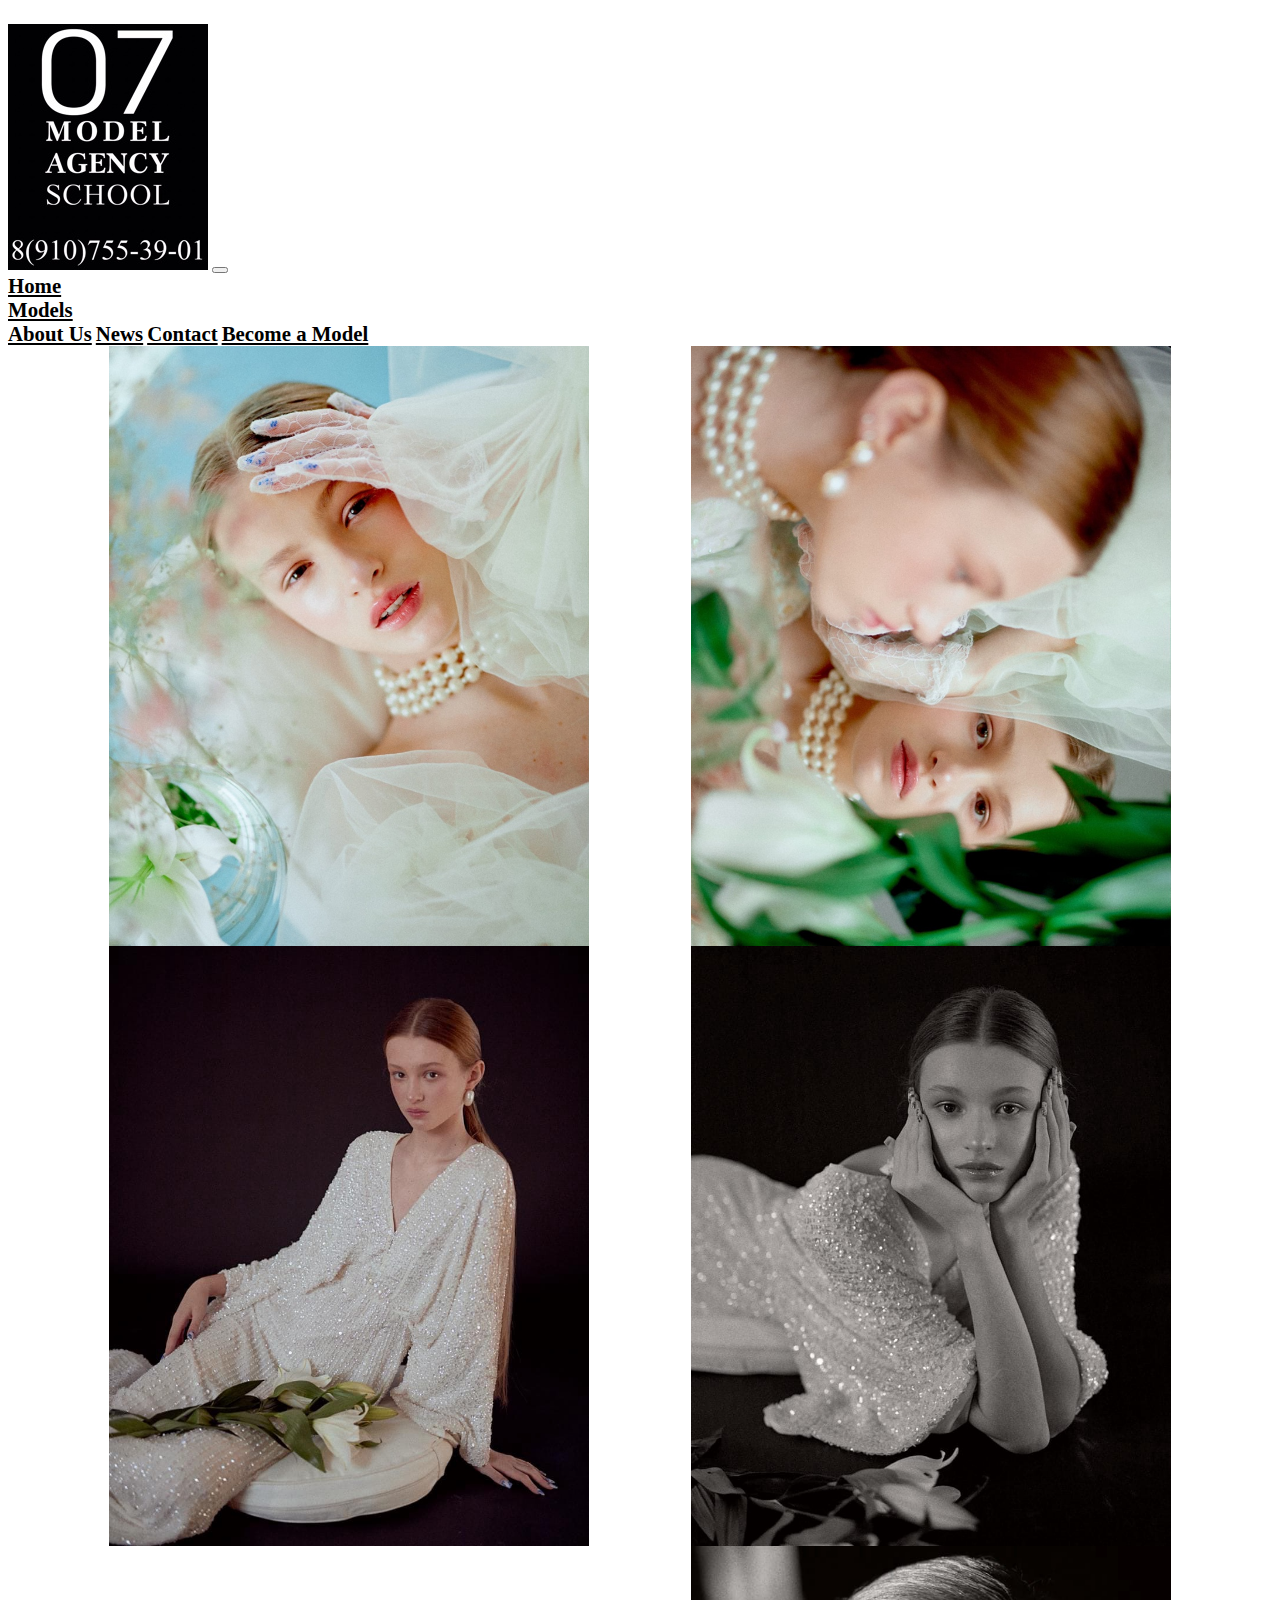
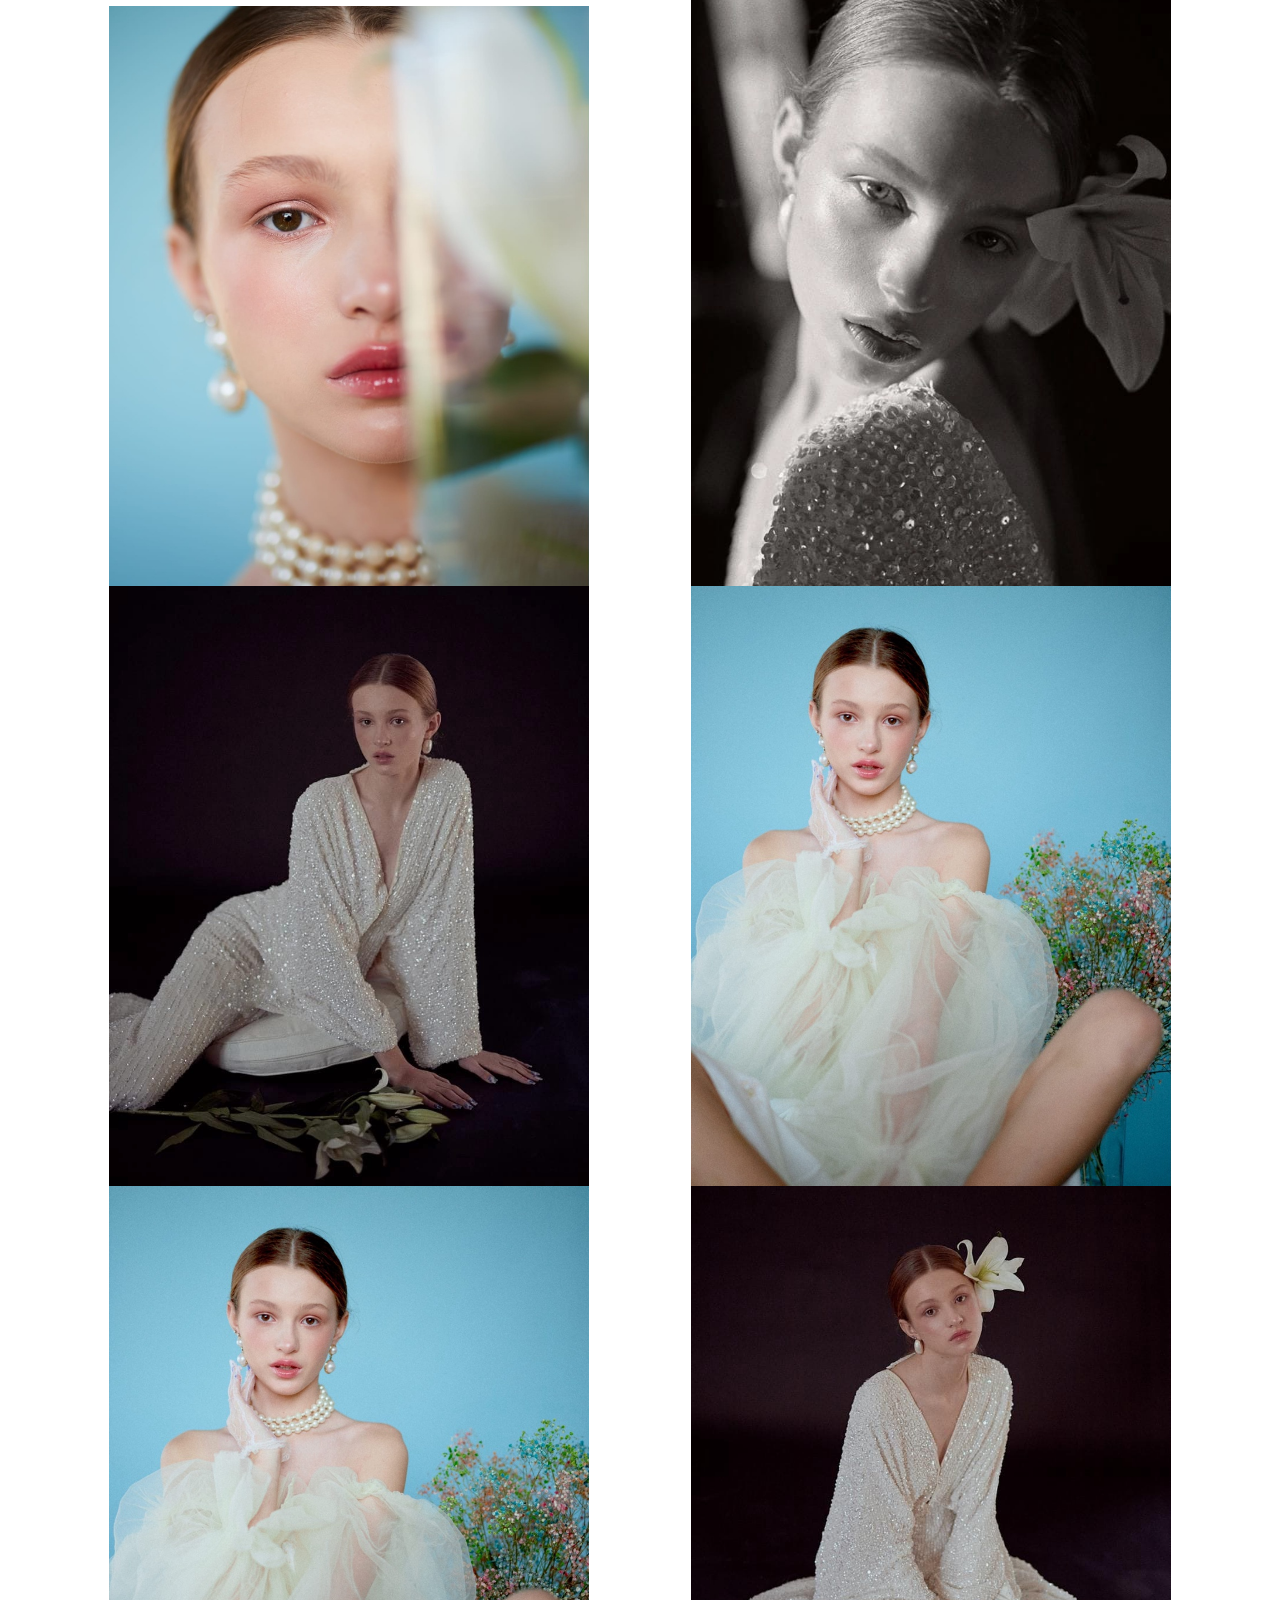
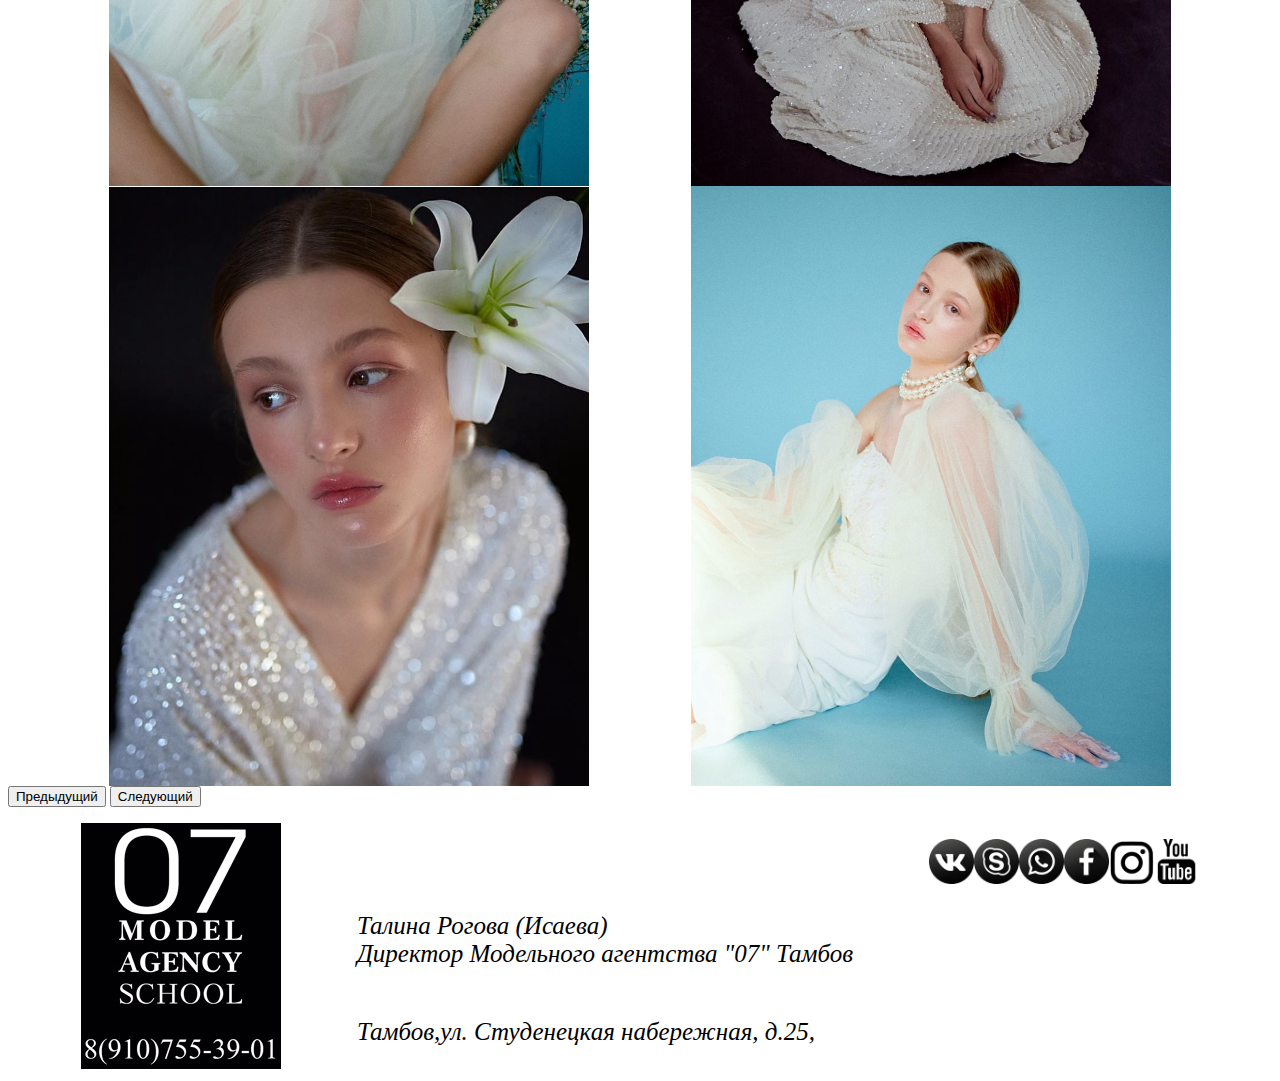
==== index.html @ 7a78c332 "nov1" ====
<!DOCTYPE html>
<html lang="en">

<head>
  <meta charset="UTF-8">
  <meta http-equiv="X-UA-Compatible" content="IE=edge">
  <meta name="viewport" content="width=device-width, initial-scale=1.0">
  <link href="https://cdn.jsdelivr.net/npm/bootstrap@5.0.2/dist/css/bootstrap.min.css" rel="stylesheet"
    integrity="sha384-EVSTQN3/azprG1Anm3QDgpJLIm9Nao0Yz1ztcQTwFspd3yD65VohhpuuCOmLASjC" crossorigin="anonymous">
  <link href="./main.css" type="text/css" rel="stylesheet" />
  <title>Document</title>
</head>

<body>
  <div class="container">
    <div class="batony">
      <nav class="navbar navbar-expand-lg navbar-light">
        <div class="container-fluid">
          <a class="navbar-brand" href="./index.html" target="_blank"><img class="logos" src="./images/Logo.jpg"></a>
          <button class="navbar-toggler" type="button" data-bs-toggle="collapse"
            data-bs-target="#navbarSupportedContent" aria-controls="navbarSupportedContent" aria-expanded="false"
            aria-label="Toggle navigation">
            <span class="navbar-toggler-icon"></span>
          </button>
          <div class="collapse navbar-collapse rovbtn" id="navbarSupportedContent">

            <a id="hom" class="btn btn" href="">Home</a>

            <div class="model">
              <a id="mod" class="btn btn" href="./index-model-all.html">Models</a>
              <div class="toglmod">
                <a class="btn btn textformated" href="./index-model-girl.html">Women</a>
                <a class="btn btn textformated" href="">Men</a>
                <a class="btn btn textformated" href="">Kids</a>
              </div>


            </div>

            <a id="onas" class="btn btn" href="">About Us</a>
            <a id="news" class="btn btn" href="">News</a>
            <a id="kontakt" class="btn btn" href="">Contact</a>
            <a id="navi" class="btn btn" href="">Become a Model</a>

          </div>
        </div>
      </nav>

    </div>
<div class="carouselcentr">
    <div id="carouselExampleDark" class="carousel carousel-dark slide carouselmarjin" data-bs-ride="carousel">
      <div class="carousel-inner">
        <div class="carousel-item active">
          <div class="slaid">
          <img src="./images/PHOTO TANDEM/1.jpg" class="normalise" alt="...">
          <img src="./images/PHOTO TANDEM/2.jpg" class="normalise" alt="...">
          
        </div>
        </div>
        <div class="carousel-item">
          <div class="slaid">
            <img src="./images/PHOTO TANDEM/3.jpg" class="normalise" alt="...">
          <img src="./images/PHOTO TANDEM/4.jpg" class="normalise" alt="...">
          
        </div>
        </div>
        <div class="carousel-item">
          <div class="slaid">
            <img src="./images/PHOTO TANDEM/5.jpg" class="normalise" alt="...">
          <img src="./images/PHOTO TANDEM/6.jpg" class="normalise" alt="...">
          
        </div>
        </div>
        <div class="carousel-item">
          <div class="slaid">
            <img src="./images/PHOTO TANDEM/7.jpg" class="normalise" alt="...">
          <img src="./images/PHOTO TANDEM/8.jpg" class="normalise" alt="...">
          
        </div>
        </div>
        <div class="carousel-item">
          <div class="slaid">
            <img src="./images/PHOTO TANDEM/9.jpg" class="normalise" alt="...">
            <img src="./images/PHOTO TANDEM/10.jpg" class="normalise" alt="...">
         
          
        </div>
        </div>
        <div class="carousel-item">
          <div class="slaid">
            <img src="./images/PHOTO TANDEM/11.jpg" class="normalise" alt="...">
            <img src="./images/PHOTO TANDEM/12.jpg" class="normalise" alt="...">
          
        </div>
        </div>

      </div>
      <button class="carousel-control-prev" type="button" data-bs-target="#carouselExampleDark"
        data-bs-slide="prev">
        <span class="carousel-control-prev-icon" aria-hidden="true"></span>
        <span class="visually-hidden">Предыдущий</span>
      </button>
      <button class="carousel-control-next" type="button" data-bs-target="#carouselExampleDark"
        data-bs-slide="next">
        <span class="carousel-control-next-icon" aria-hidden="true"></span>
        <span class="visually-hidden">Следующий</span>
      </button>
    </div>
  </div>
    <div class="futeroz row">
      <div class="widwnes"><a href="https://vk.com/club42225502" target="_blank">
          <img class="logos" src="./images/Logo.jpg"></a>

        <div class="bodhi">
          <p> Тамбов,ул. Студенецкая набережная, д.25,</p>
          <p>Талина Рогова (Исаева)<br>
            Директор Модельного агентства "07" Тамбов</p>
        </div>

        <div class="futersocialicon col-sm">
          <a class="socialicon" href="">
            <img class="socialiconpng" src="./images/icon/1492718766-vk_83600.png"> </a>
          <a class="socialicon" href="">
            <img class="socialiconpng" src="./images/icon/1492718753-skype_83602.png"> </a>
          <a class="socialicon" href="">
            <img class="socialiconpng" src="./images/icon/1492718755-whatsapp_83610.png"> </a>
          <a class="socialicon" href="">
            <img class="socialiconpng" src="./images/icon/1492718745-facebook_83608.png"> </a>
          <a class="socialicon" href="">
            <img class="socialiconpng" src="./images/icon/instagram_internet_media_network_social_icon_123258.png"> </a>
          <a class="socialicon" href="">
            <img class="socialiconpng" src="./images/icon/youtube-logo_icon-icons.com_66179.png"> </a>
        </div>

      </div>
    </div>


  


  </div>
  <script src="./togl.js"></script>
  <script src="https://cdn.jsdelivr.net/npm/bootstrap@5.0.2/dist/js/bootstrap.bundle.min.js"
    integrity="sha384-MrcW6ZMFYlzcLA8Nl+NtUVF0sA7MsXsP1UyJoMp4YLEuNSfAP+JcXn/tWtIaxVXM"
    crossorigin="anonymous"></script>
</body>

</html>
---- main.css ----
*,
*::before,
*::after {
    box-sizing: border-box;
}

.rovbtn {
    flex-direction: row;
    flex-wrap: wrap;
    justify-content: space-around;
}



.slaid{
    display: flex;
    max-height: 40rem;
    justify-content: space-evenly;
    align-items: center;
    flex-direction: row;
    flex-wrap: wrap;
}
.normalise{
    max-width: 30rem;
}
.model {
    position: relative;
}

.btn {
    color: #000000;
    font-size: 1.3rem;
    font-family: cursive;
    font-weight: bolder;
}

.btn:hover {
    background-color: rgb(0 0 0);
    color: rgb(255 255 255);
}

.bodhi {
    font-size: 25px;
    margin-top: auto;
    padding: 2px;
    font-family: fantasy;
    font-weight: 400;
    font-style: italic;
    display: flex;
    flex-direction: column-reverse;
    flex-wrap: wrap;
    align-content: stretch;
    justify-content: space-evenly;
    align-items: flex-start;
}

.toglmod {
    display: none;

}

.model {
    pointer-events: visible;
}

.toglmod-activ {
    pointer-events: all;
    display: flex;
    flex-direction: column;
    flex-wrap: wrap;
    align-content: space-around;
    position: absolute;
    width: 5rem;
    background: #ffffff;
}

.textformated {
    font-size: 1.3rem;
    font-family: monospace;
}

.fancybox__button--zoom {
    display: none;
}

.fancybox__button--slideshow {
    display: none;
}

.fancybox__button--fullscreen {
    display: none;
}

.widwnes {
    display: flex;
    flex-direction: row;
    flex-wrap: wrap;
    justify-content: space-evenly;
    align-items: flex-start;
}

.futersocialicon {
    display: flex;
    flex-direction: row;
    flex-wrap: wrap;
    justify-content: flex-end;
}

.socialicon {
    text-decoration: none;
}

.socialiconpng {
    width: 45px;
    margin-top: 2rem;
}

.logos {
    margin-top: 1rem;
}

/* ------------------------TITLE MODEL GIRL---------------------*/
.titlebasamodeli1 {
    font-size: 1.4rem;
    text-align: center;
    font-family: cursive;
}

.v1 {
    display: flex;
    flex-wrap: wrap;
    flex-direction: column;
    font-size: xx-large;
    font-family: 'Lobster';
}

.v1>a>img {
    max-width: 320px;
}

/*---------------------MODELALLMENU-------------*/
.menuallmodel {
    display: flex;
    flex-direction: row;
    flex-wrap: wrap;
    justify-content: space-evenly;
}

.allmodel {
    max-width: 350px;
    max-height: 29rem;
}

.men::after {
    content: "MEN";
    display: inline-block;
    position: absolute;
    bottom: 25%;
    text-align: center;
    color: aliceblue;
    font-size: xxx-large;
    font-family: emoji;
    font-weight: bold;
    left: 10%;
}

.girl::after {
    content: "WOMEN";
    display: inline-block;
    position: absolute;
    bottom: 25%;
    text-align: center;
    color: aliceblue;
    font-size: xxx-large;
    font-family: emoji;
    font-weight: bold;
    left: 10%;
}

.kids::after {
    content: "KIDS";
    display: inline-block;
    position: absolute;
    bottom: 25%;
    text-align: center;
    color: aliceblue;
    font-size: xxx-large;
    font-family: emoji;
    font-weight: bold;
    left: 10%;
}

.blok {
    position: relative;
}


/*model1----------------------------*/
.girl1 {
    display: flex;
    flex-direction: row-reverse;
    flex-wrap: wrap;
    justify-content: space-evenly;
    align-items: flex-start;
    margin-top: 4rem;
}

.mod1 {
    font-size: 2rem;
}


.basamodel1 {
    display: flex;
    flex-direction: row;
    flex-wrap: wrap;
    justify-content: space-around;
    align-items: stretch;
    padding: 1px;

}

.rovrov {
    display: flex;
    flex-direction: row;
    justify-content: space-between;
    align-content: space-between;
}

.li {
    margin: 1px;
    max-width: 350px;
    object-fit: cover;
    object-position: 50% 50%;
}
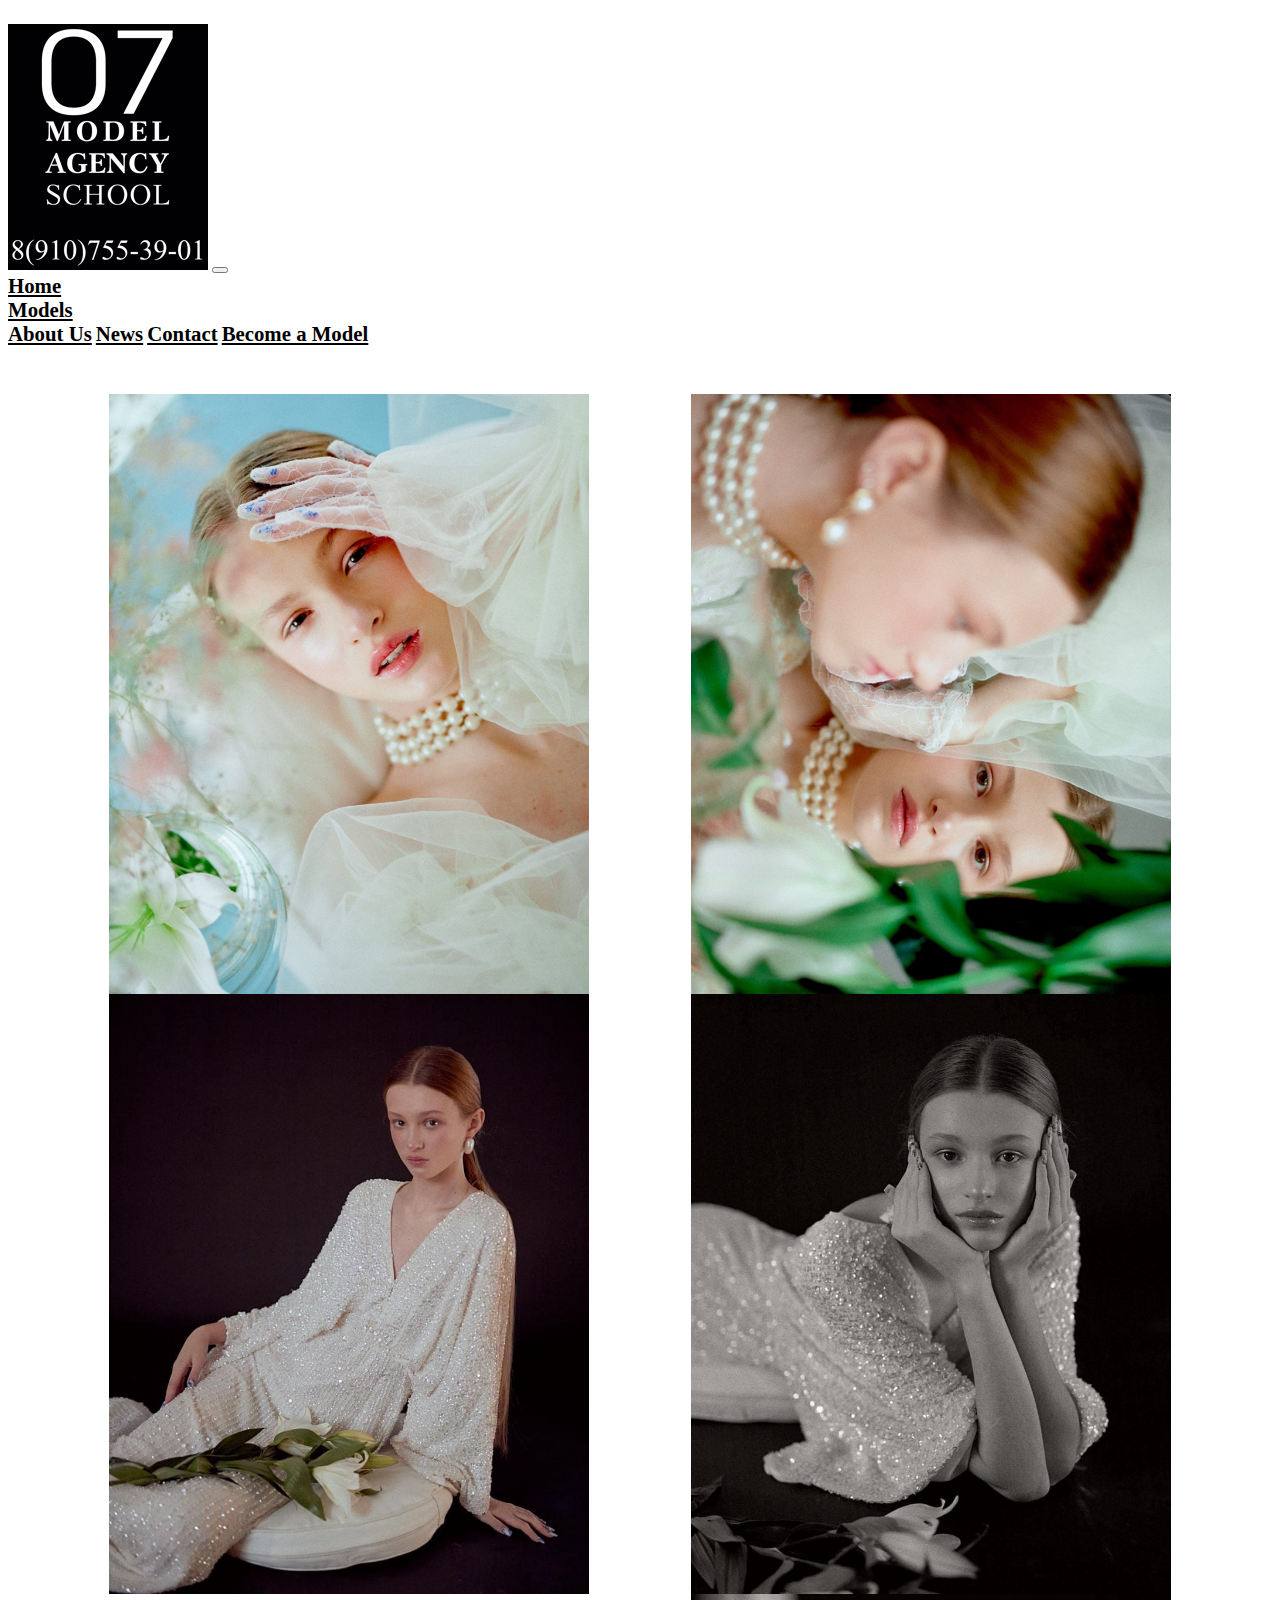
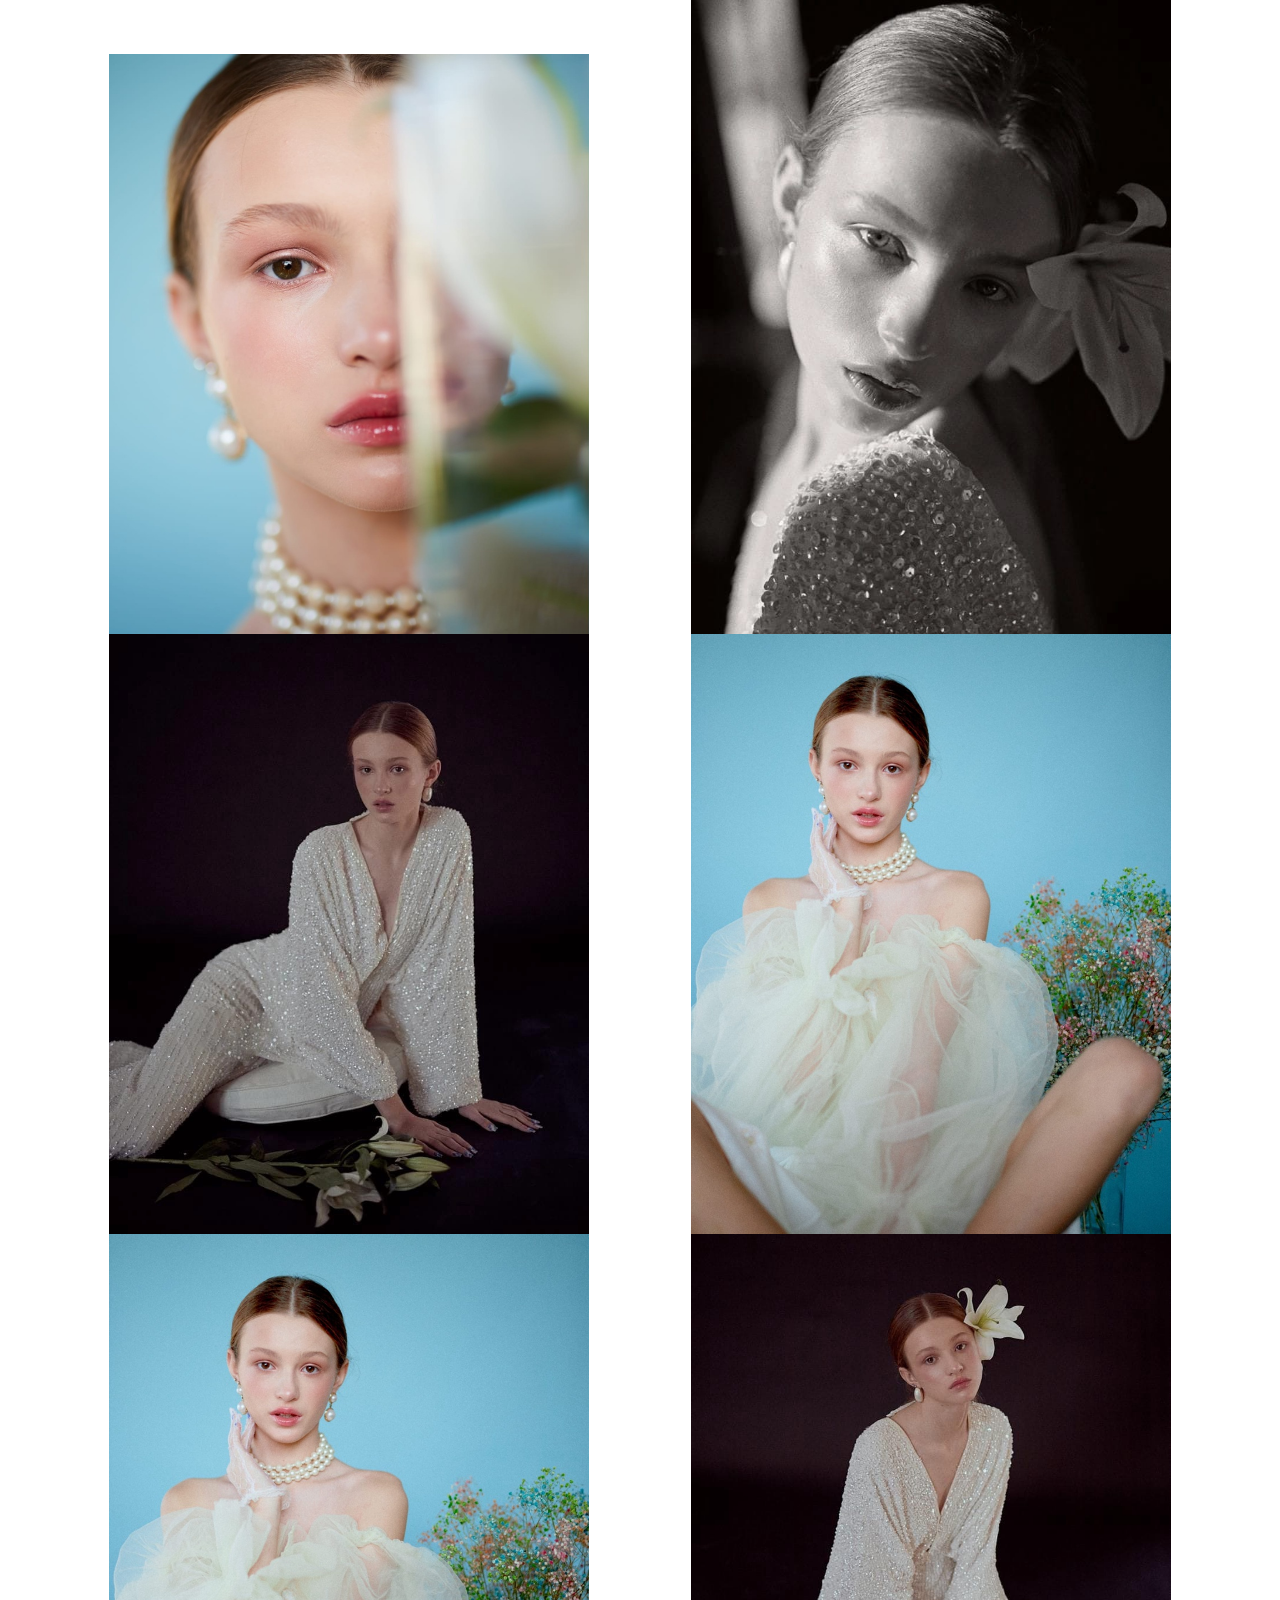
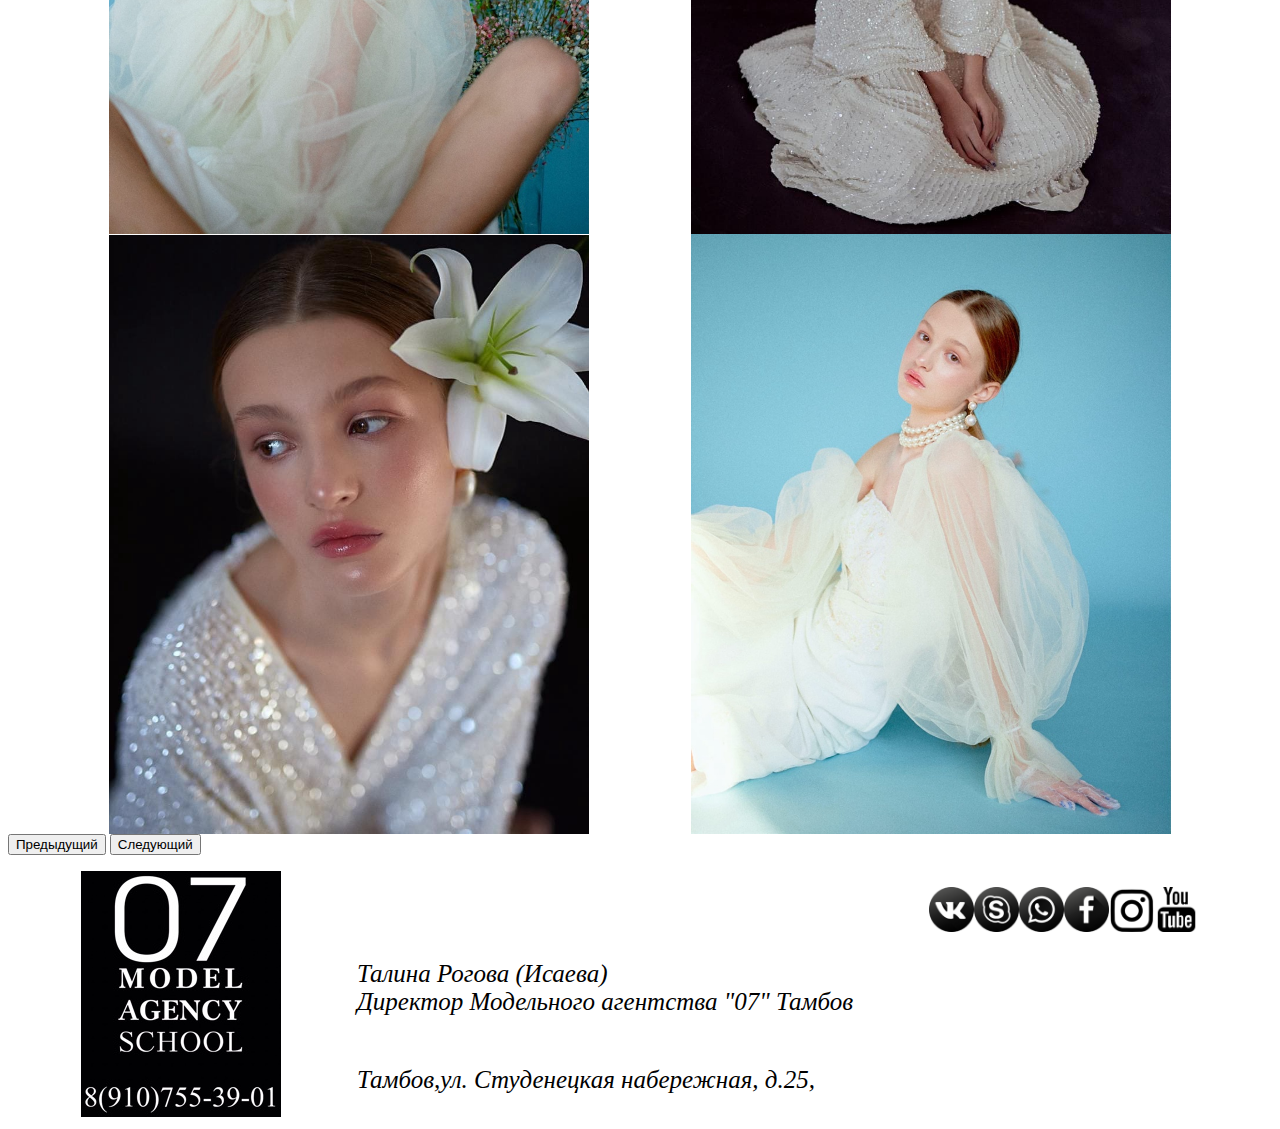
==== commit 2de25a1f: "cont" ====
--- a/index.html
+++ b/index.html
@@ -39,7 +39,7 @@
 
             <a id="onas" class="btn btn" href="">About Us</a>
             <a id="news" class="btn btn" href="">News</a>
-            <a id="kontakt" class="btn btn" href="">Contact</a>
+            <a id="kontakt" class="btn btn" href="./index-kontakt.html">Contact</a>
             <a id="navi" class="btn btn" href="">Become a Model</a>
 
           </div>
--- a/main.css
+++ b/main.css
@@ -9,8 +9,9 @@
     flex-wrap: wrap;
     justify-content: space-around;
 }
-
-
+.carouselcentr{
+    margin-top: 3rem;
+}
 
 .slaid{
     display: flex;
@@ -144,6 +145,7 @@
     flex-direction: row;
     flex-wrap: wrap;
     justify-content: space-evenly;
+    margin-top: 3rem;
 }
 
 .allmodel {
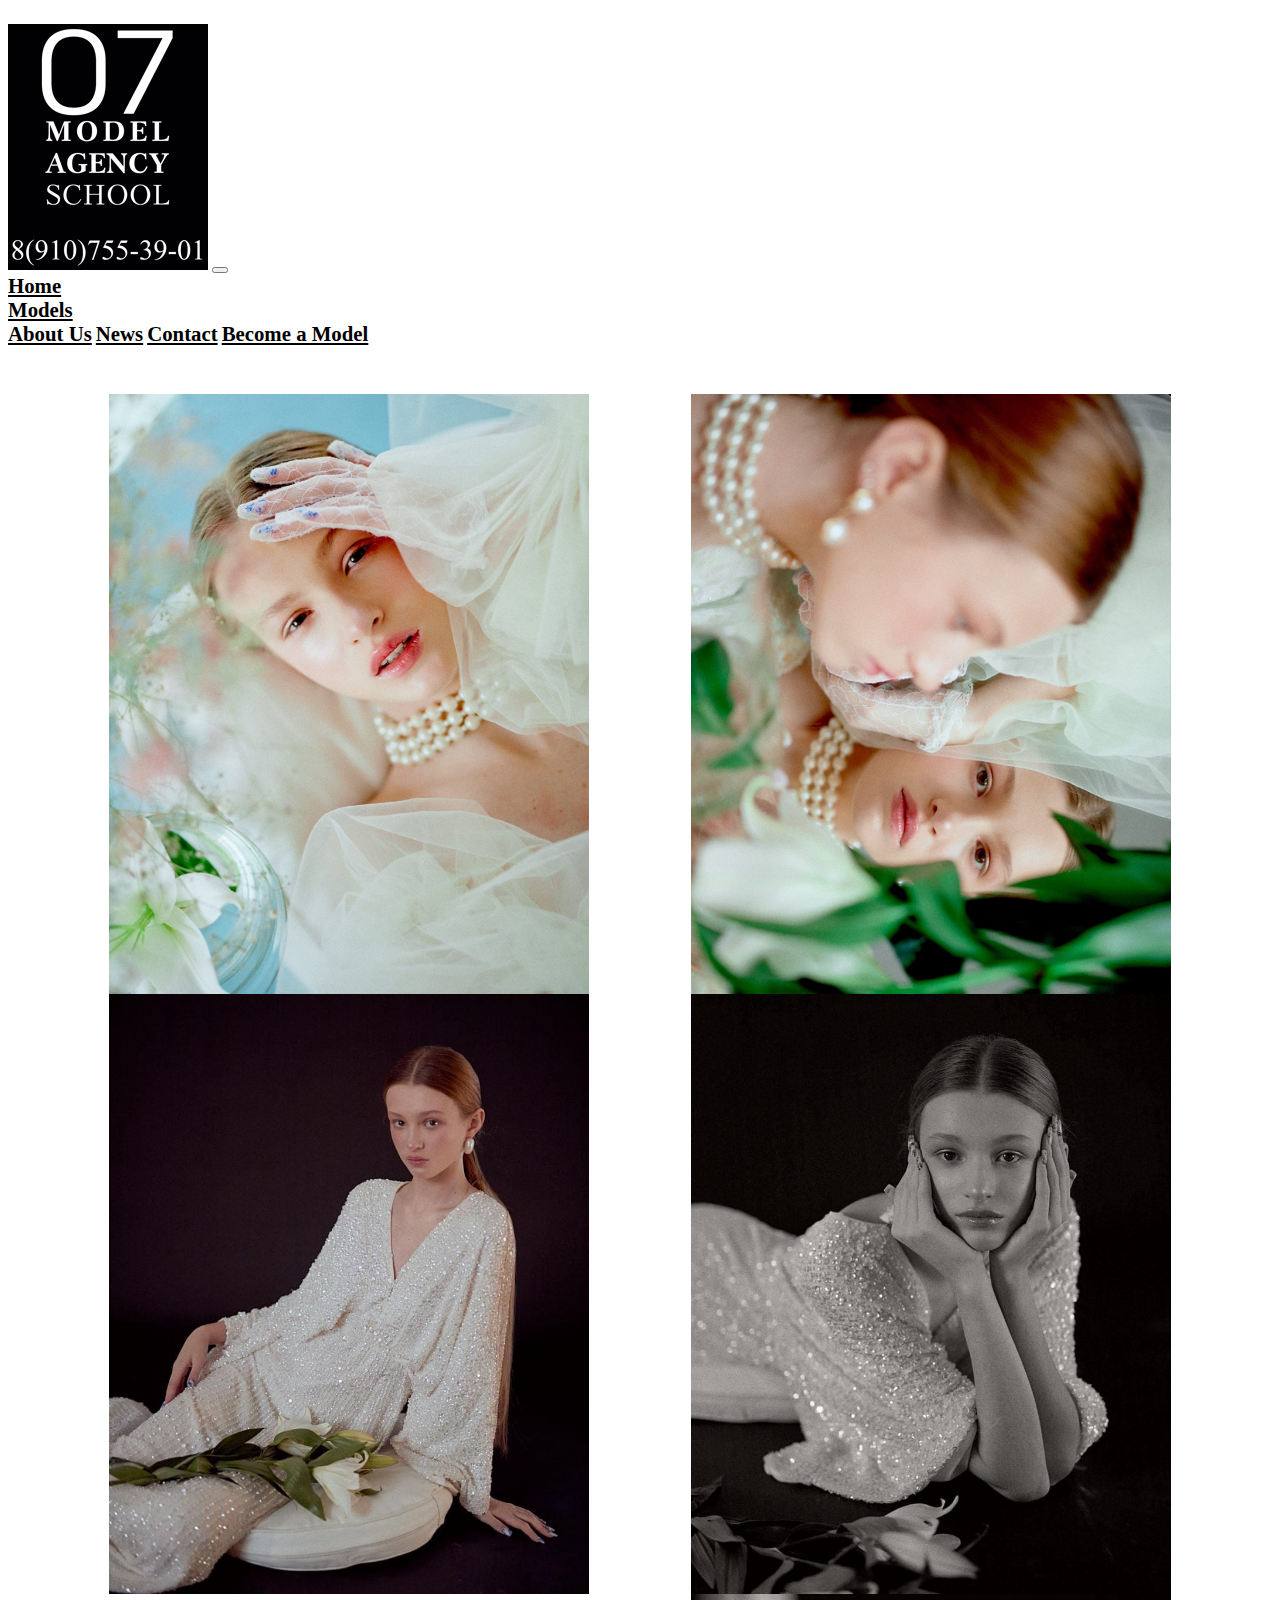
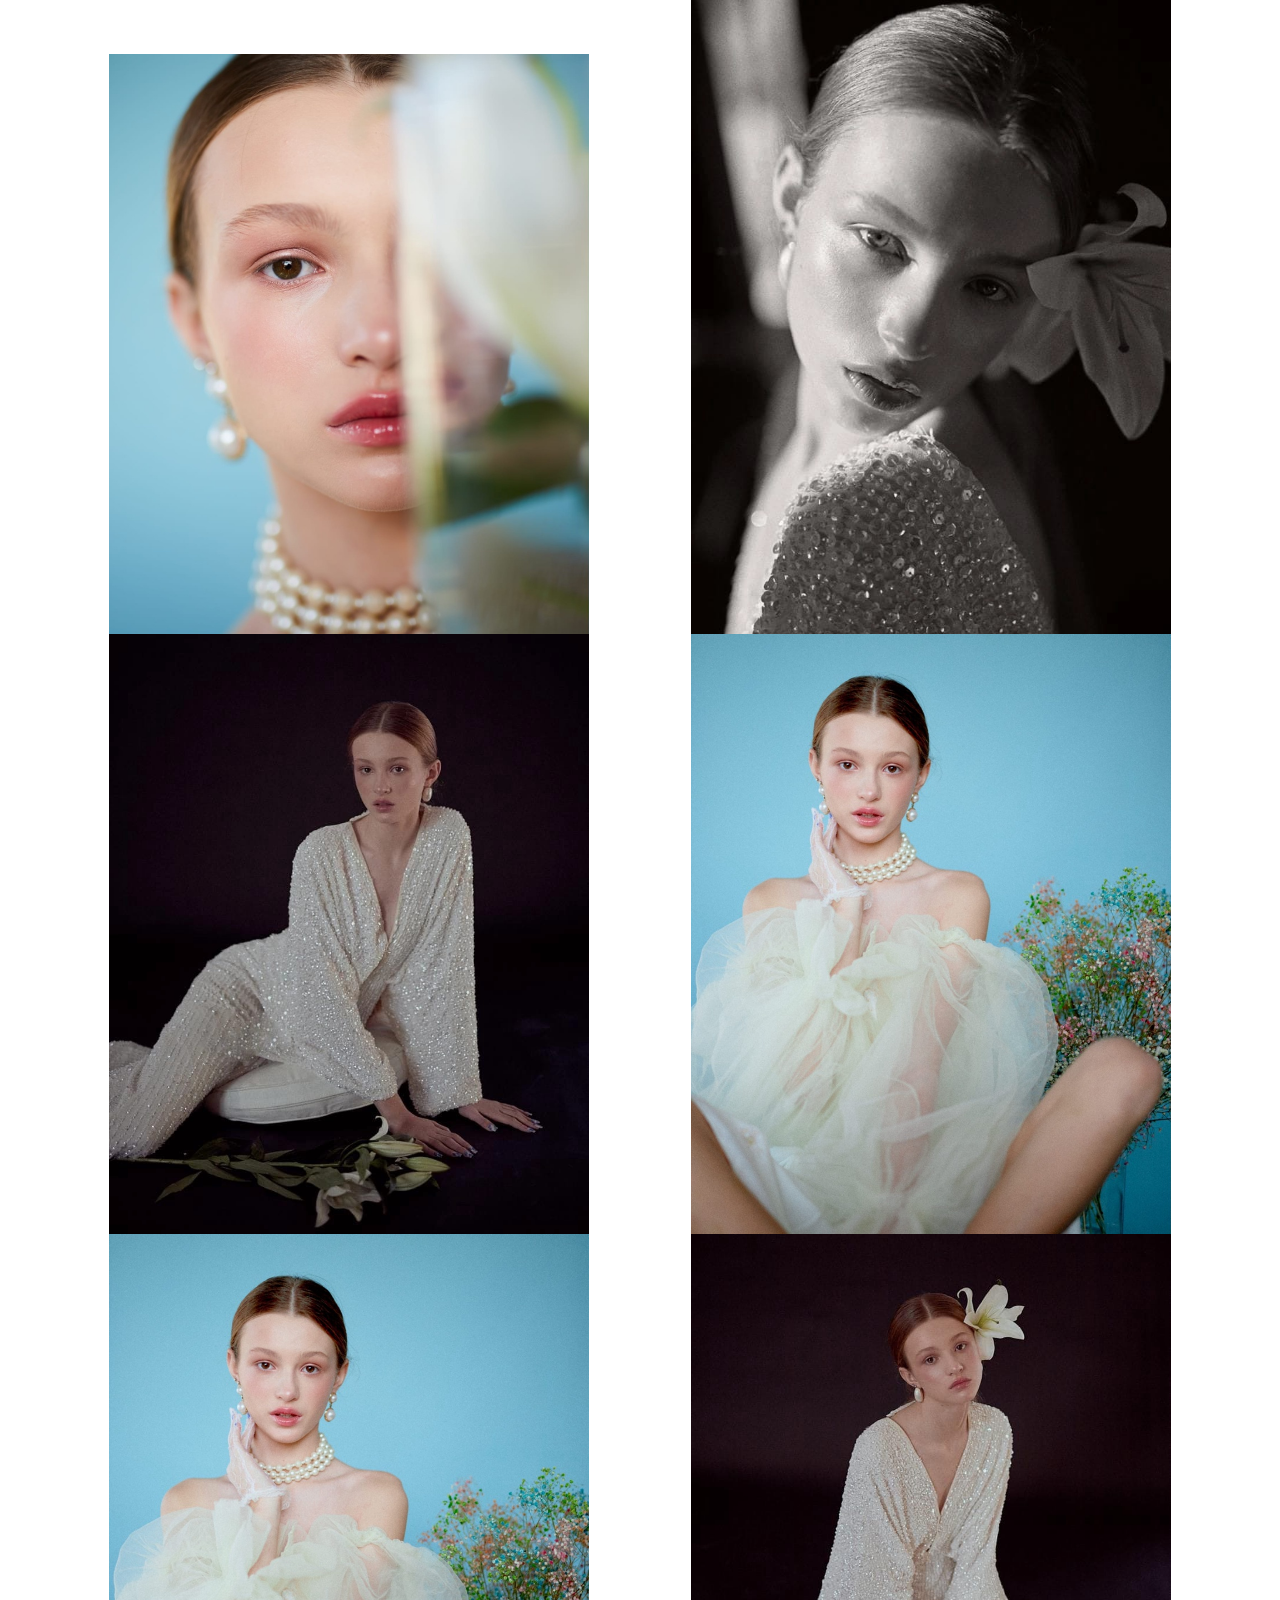
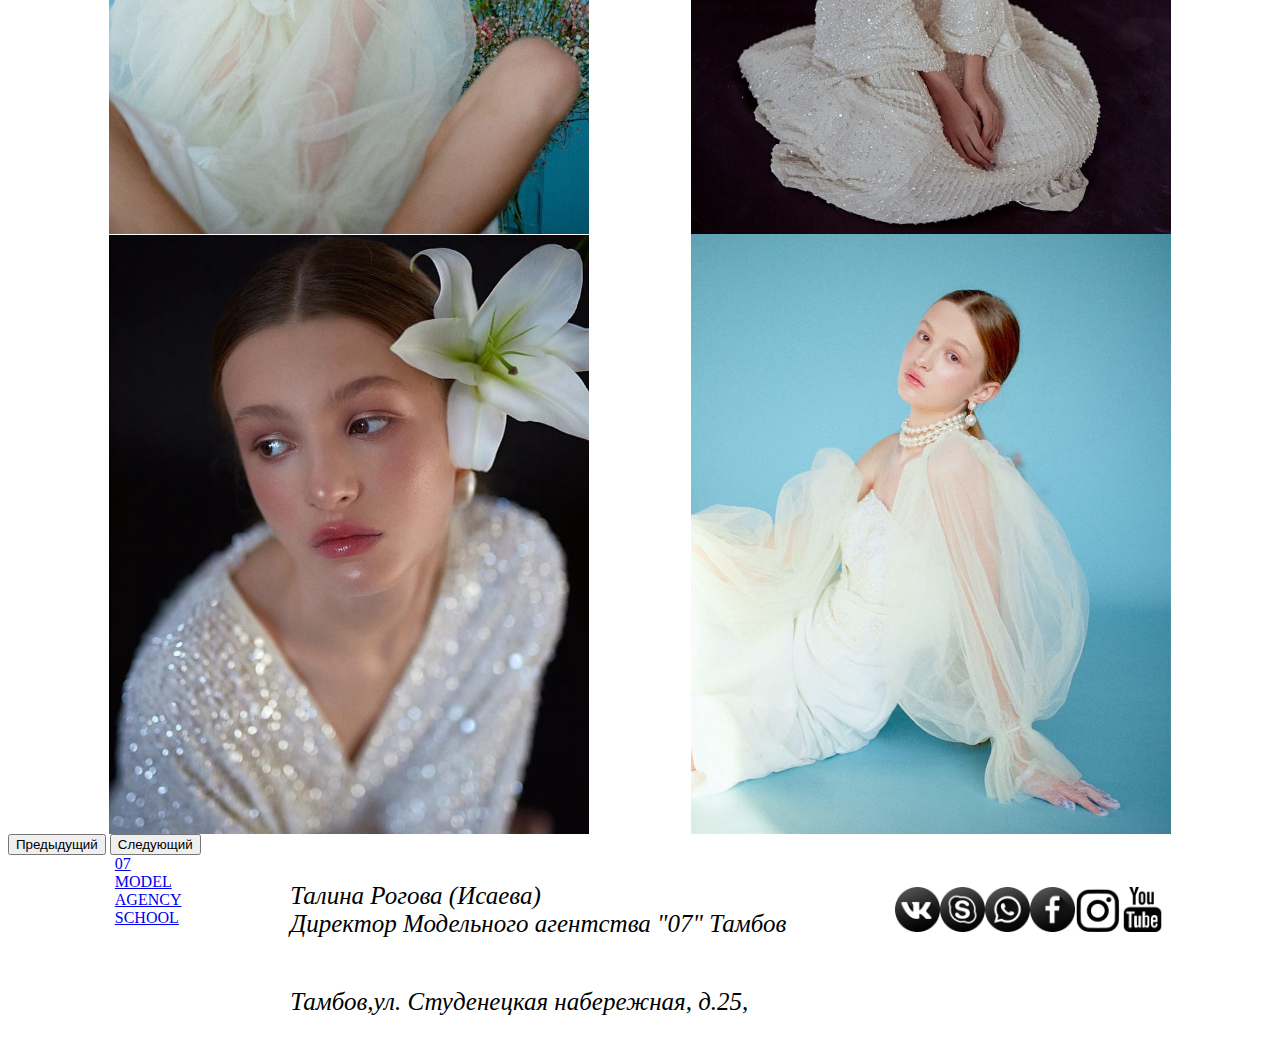
==== commit 9429d9ee: "logo" ====
--- a/index.html
+++ b/index.html
@@ -38,7 +38,7 @@
             </div>
 
             <a id="onas" class="btn btn" href="">About Us</a>
-            <a id="news" class="btn btn" href="">News</a>
+            <a id="news" class="btn btn" href="./NEWS.html">News</a>
             <a id="kontakt" class="btn btn" href="./index-kontakt.html">Contact</a>
             <a id="navi" class="btn btn" href="">Become a Model</a>
 
@@ -109,7 +109,12 @@
   </div>
     <div class="futeroz row">
       <div class="widwnes"><a href="https://vk.com/club42225502" target="_blank">
-          <img class="logos" src="./images/Logo.jpg"></a>
+        <div class="logotipo">
+          <div class="cif">07</div>
+          <div class="teht">MODEL</div>
+          <div class="teht">AGENCY</div>
+          <div class="teht">SCHOOL</div>
+        </div></a>
 
         <div class="bodhi">
           <p> Тамбов,ул. Студенецкая набережная, д.25,</p>
--- a/main.css
+++ b/main.css
@@ -9,11 +9,12 @@
     flex-wrap: wrap;
     justify-content: space-around;
 }
-.carouselcentr{
-    margin-top: 3rem;
-}
-
-.slaid{
+
+.carouselcentr {
+    margin-top: 3rem;
+}
+
+.slaid {
     display: flex;
     max-height: 40rem;
     justify-content: space-evenly;
@@ -21,9 +22,11 @@
     flex-direction: row;
     flex-wrap: wrap;
 }
-.normalise{
+
+.normalise {
     max-width: 30rem;
 }
+
 .model {
     position: relative;
 }
@@ -234,4 +237,45 @@
     max-width: 350px;
     object-fit: cover;
     object-position: 50% 50%;
+}
+
+/*-----------------------CONTAKTY-------------------------*/
+.kontakttekst {
+    font-family: fantasy;
+    font-size: xx-large;
+    text-align: center;
+    margin-top: 3rem;
+}
+
+.kontakt {
+    display: flex;
+    margin-top: 3rem;
+    justify-content: space-between;
+}
+
+.adres {
+    font-size: x-large;
+    margin-top: 3rem;
+    font-family: fantasy;
+}
+
+.telefon {
+    font-size: x-large;
+    margin-top: 3rem;
+    font-family: fantasy;
+}
+
+.obertkasocialok {
+    margin-top: 3rem;
+}
+
+.vknews {
+    display: flex;
+    justify-content: flex-end;
+    margin-top: 3rem;
+}
+.vknevsblok2{
+    margin-top: 3rem;
+    flex: 50%;
+    font-size: xxx-large;
 }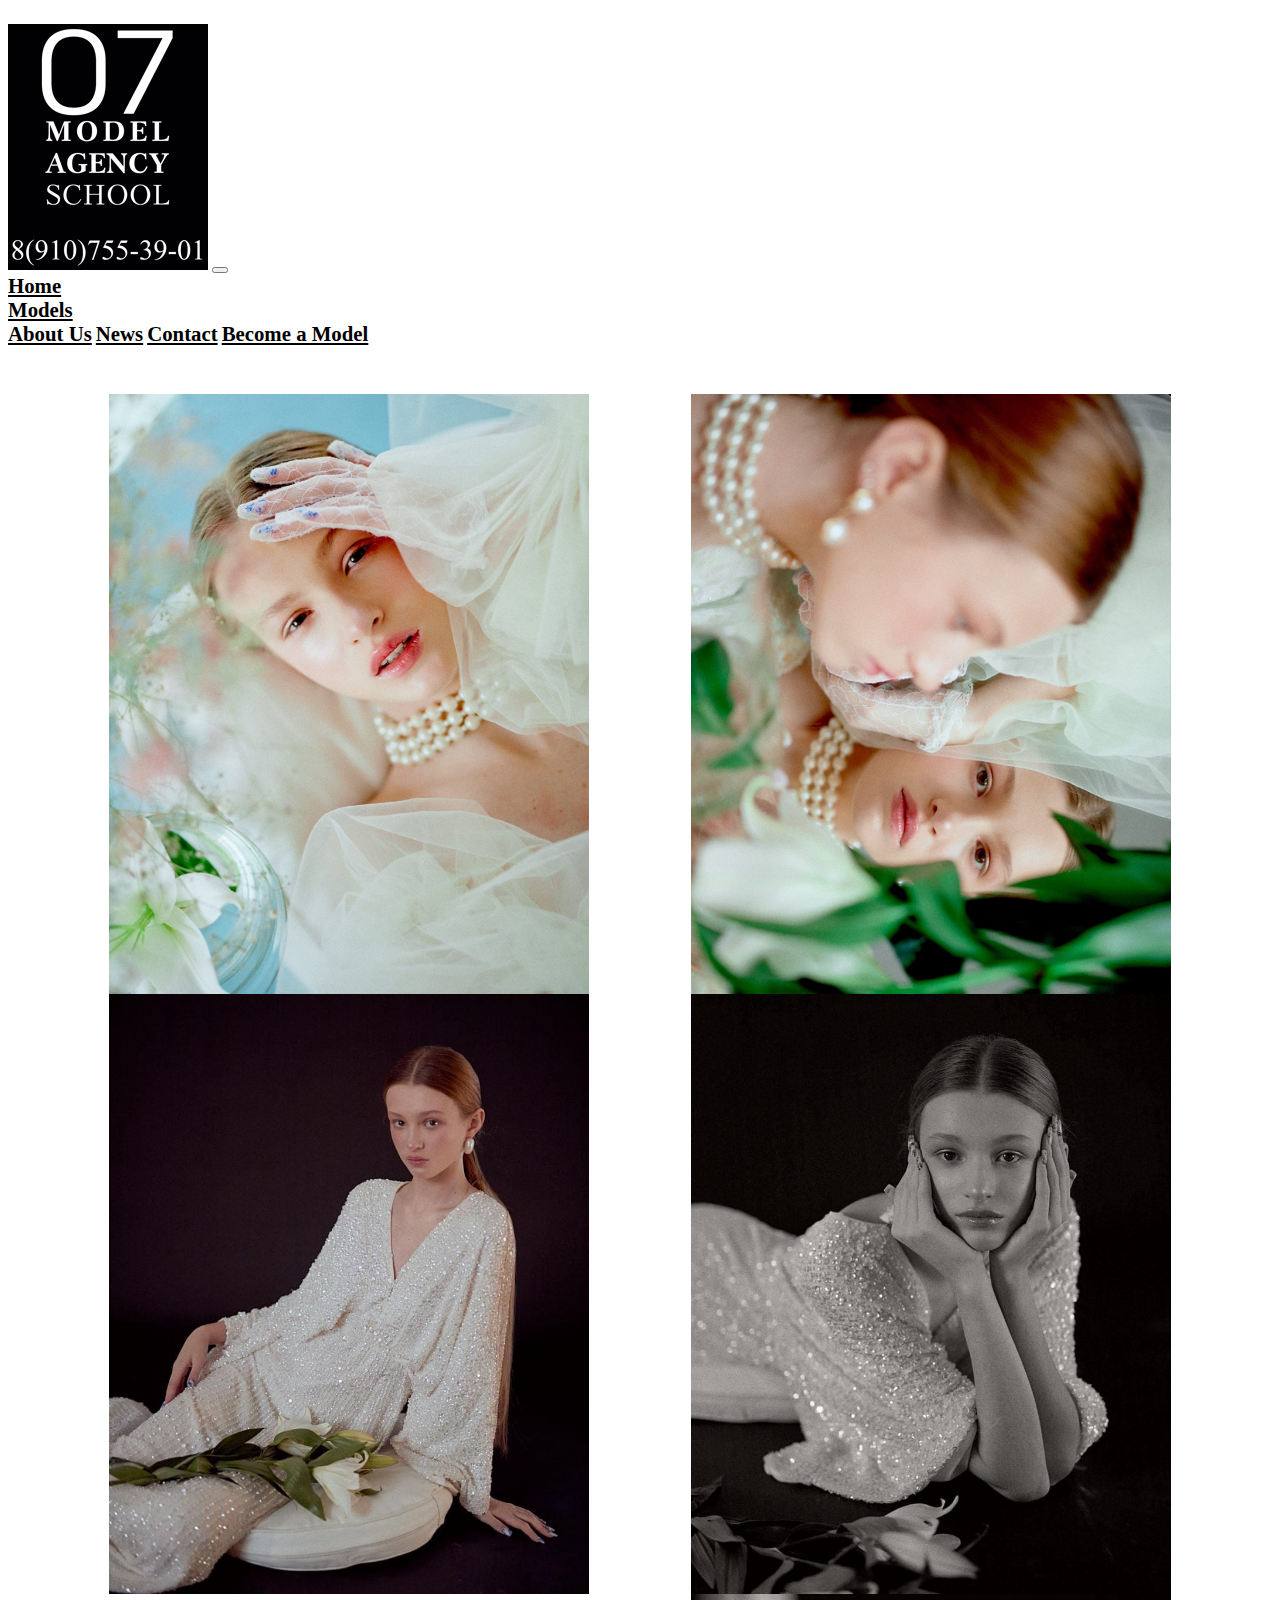
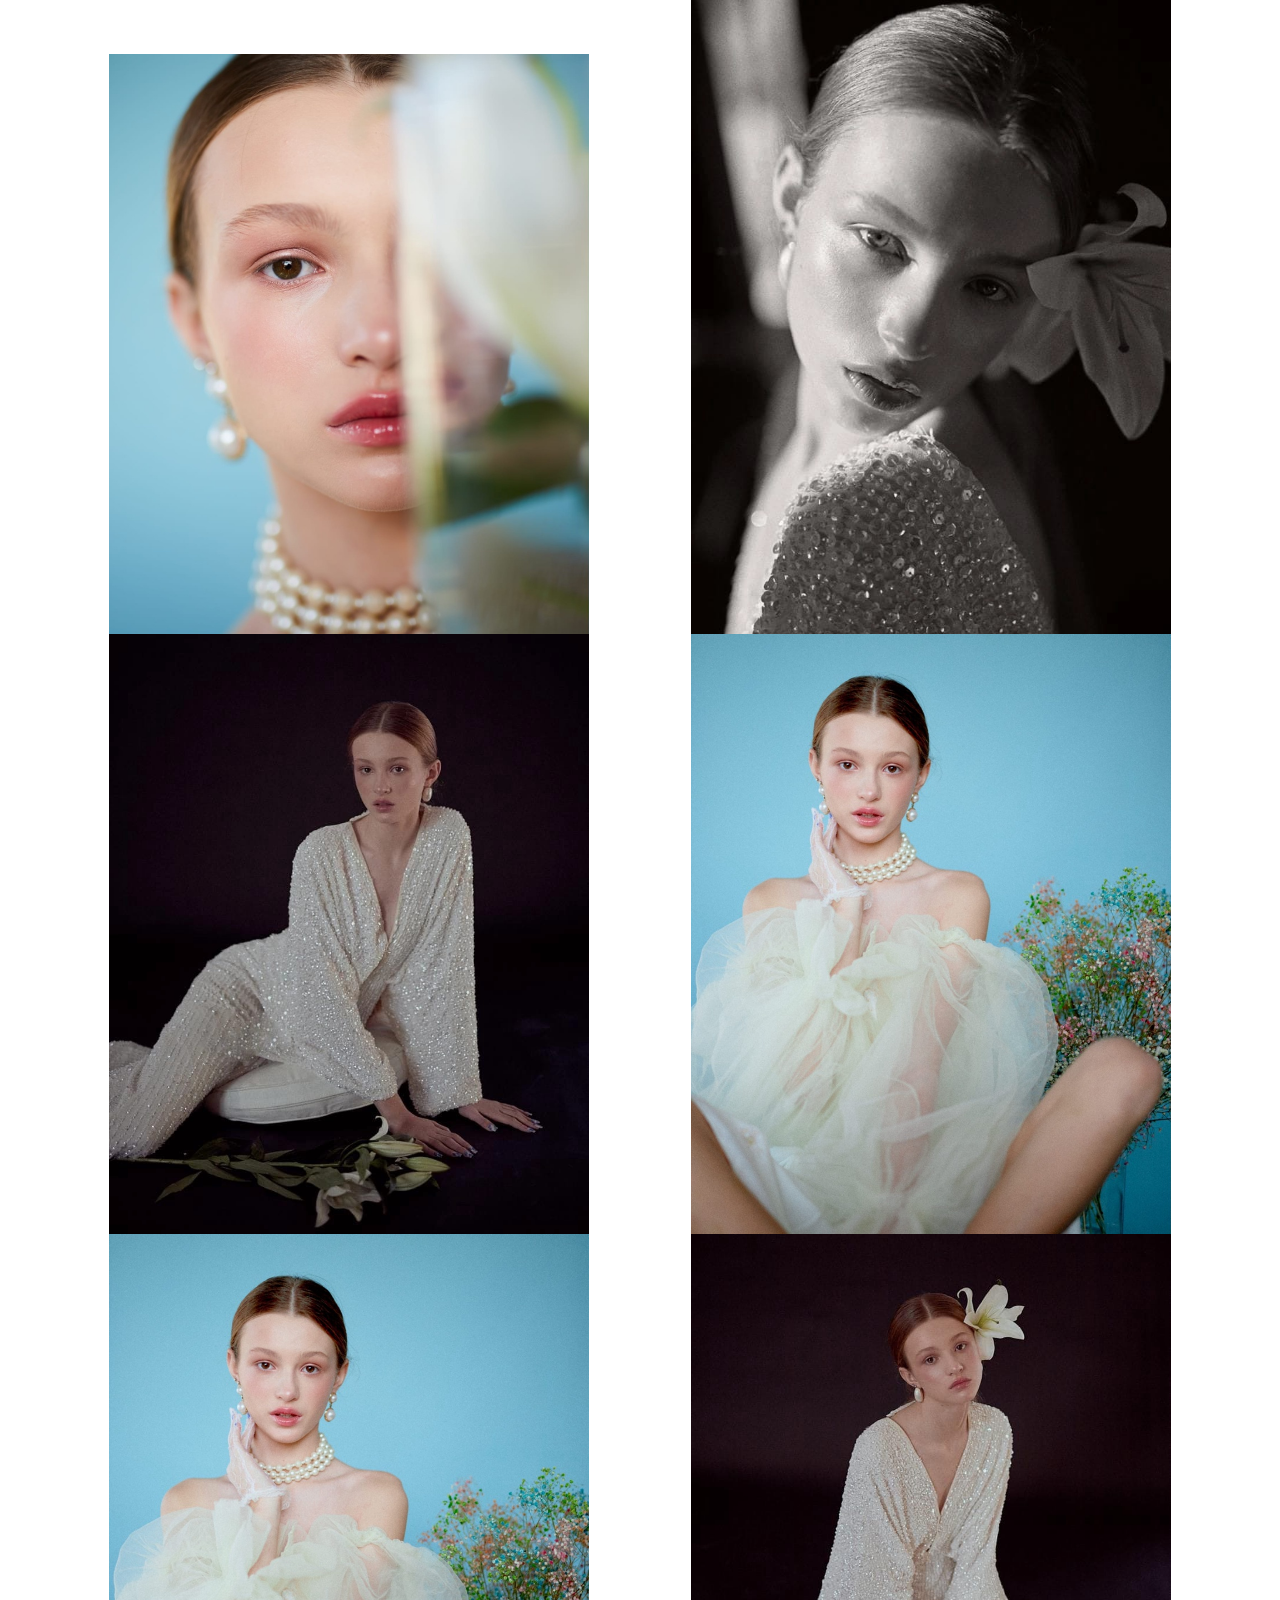
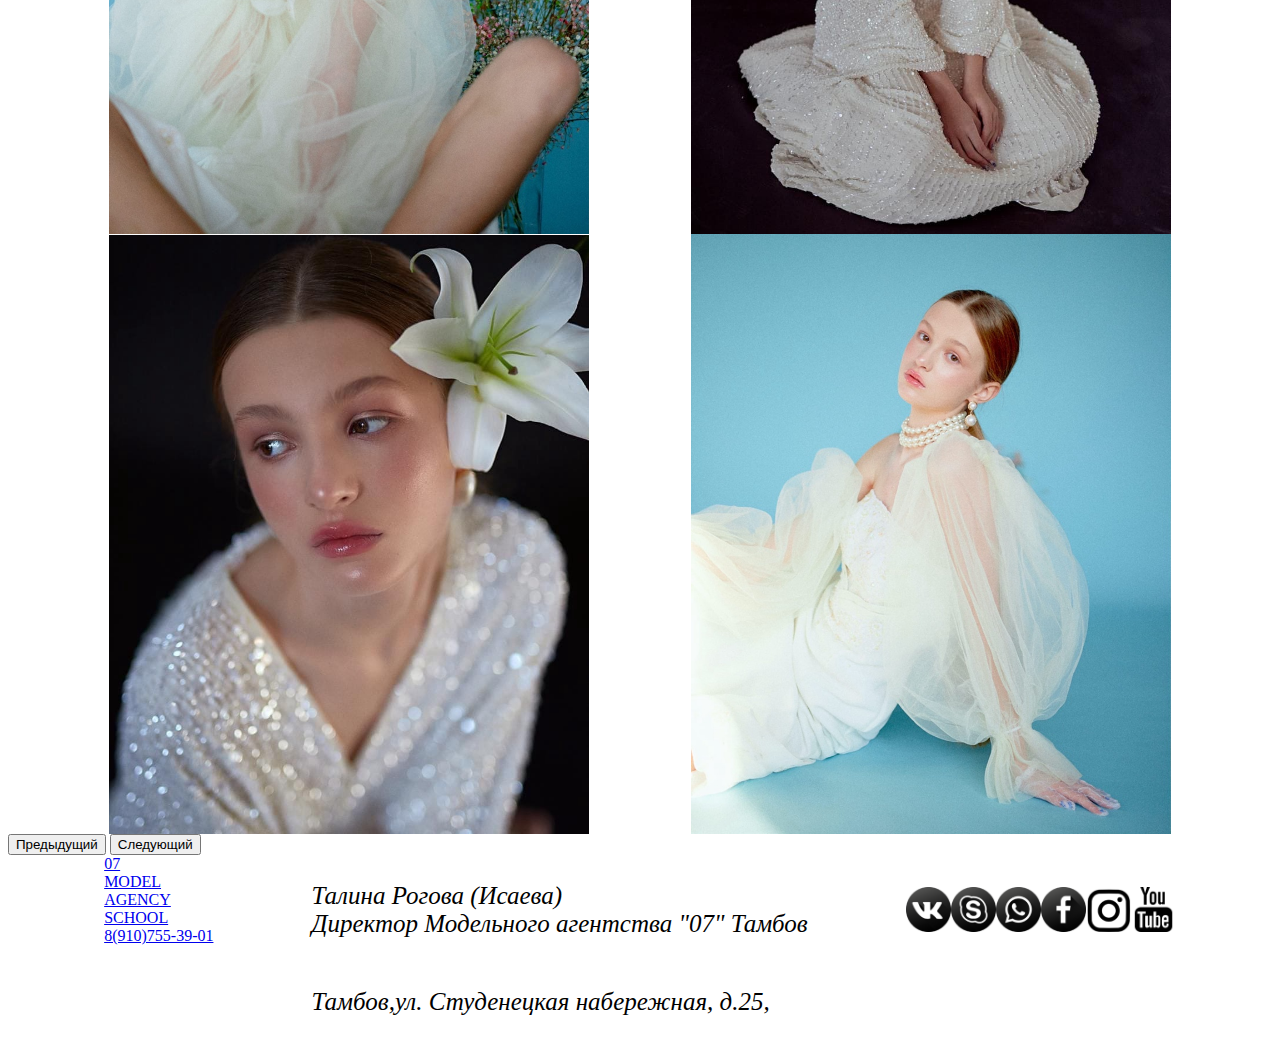
==== commit 35e2a474: "logo1" ====
--- a/index.html
+++ b/index.html
@@ -114,6 +114,7 @@
           <div class="teht">MODEL</div>
           <div class="teht">AGENCY</div>
           <div class="teht">SCHOOL</div>
+          <div class="nomer">8(910)755-39-01</div>
         </div></a>
 
         <div class="bodhi">
--- a/main.css
+++ b/main.css
@@ -103,6 +103,7 @@
     align-items: flex-start;
 }
 
+
 .futersocialicon {
     display: flex;
     flex-direction: row;
@@ -278,4 +279,4 @@
     margin-top: 3rem;
     flex: 50%;
     font-size: xxx-large;
-}+}
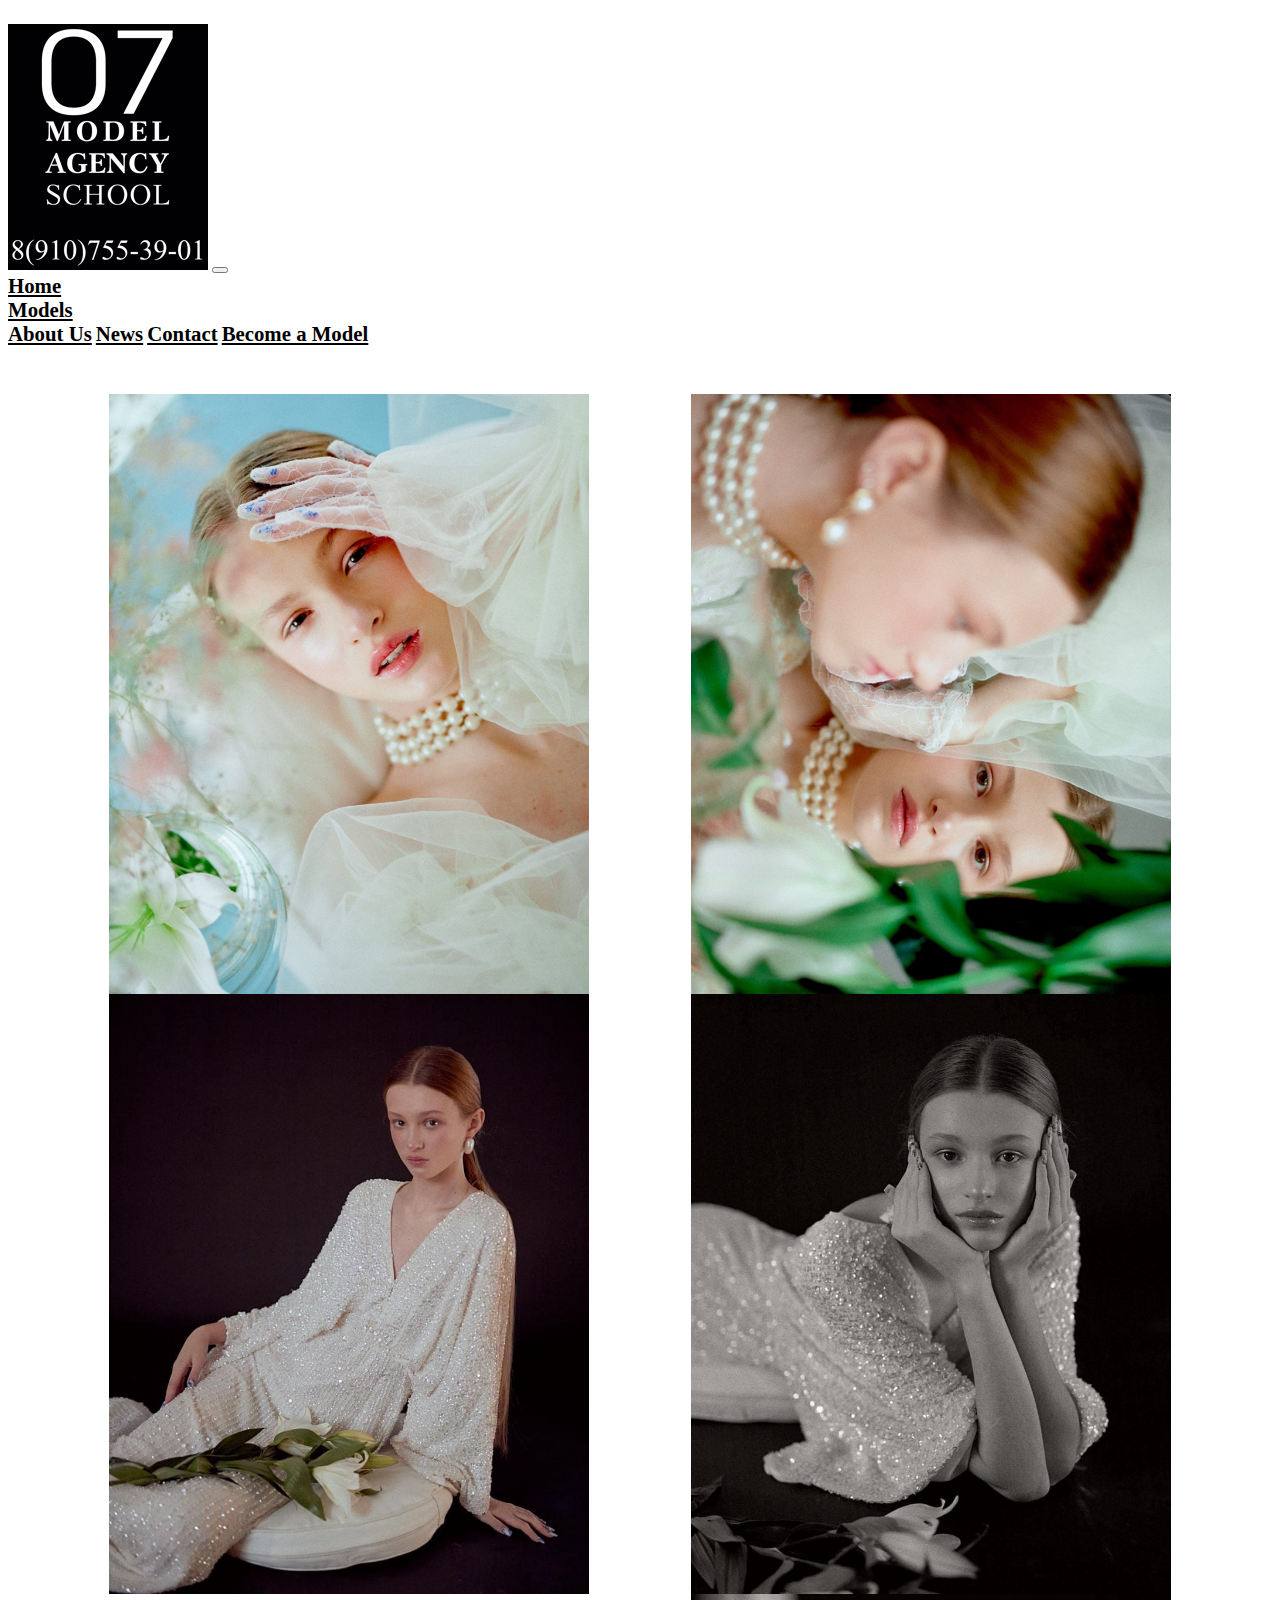
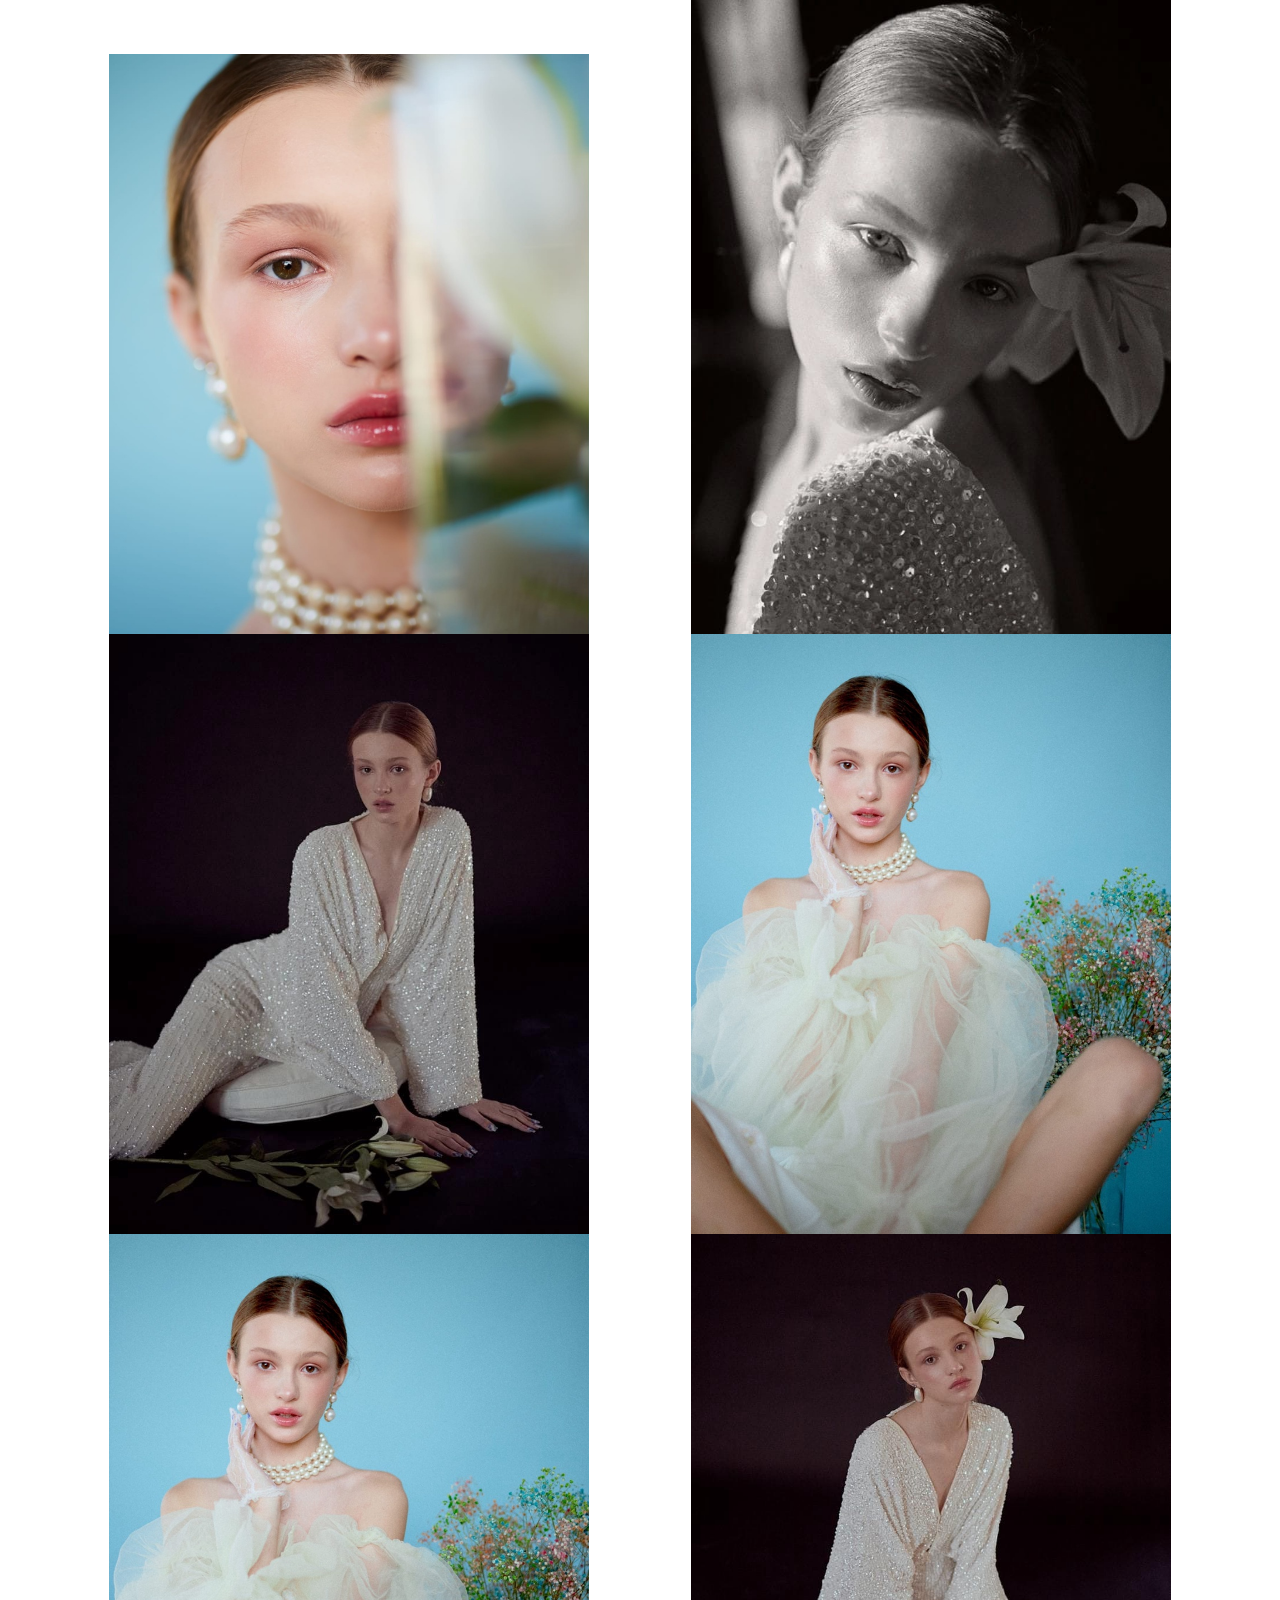
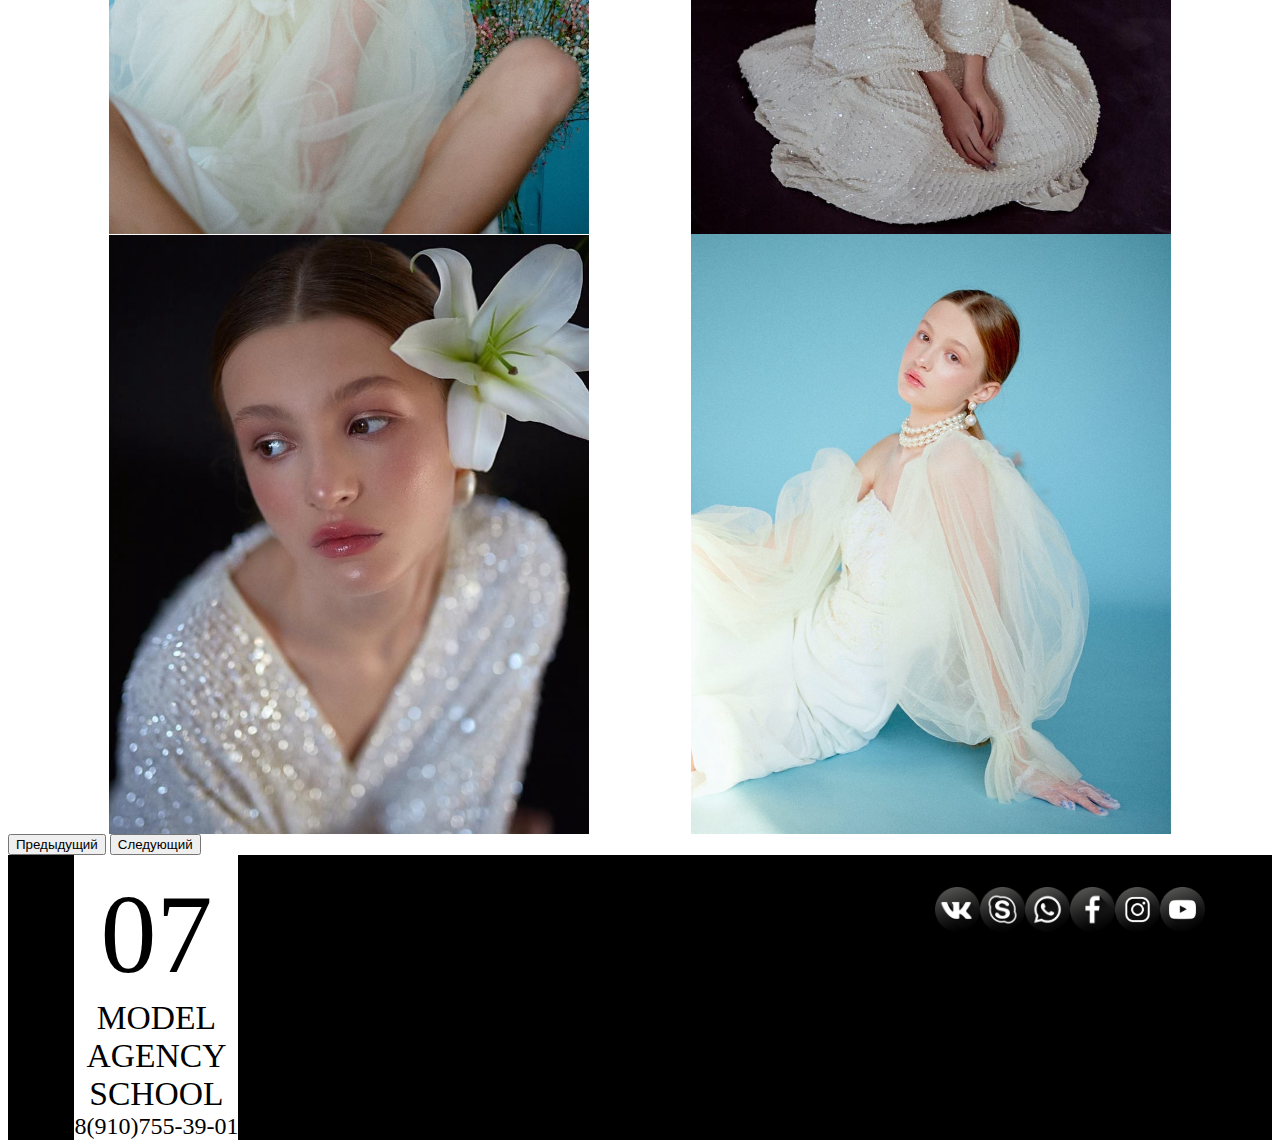
==== commit 77617880: "iconki" ====
--- a/index.html
+++ b/index.html
@@ -107,8 +107,10 @@
       </button>
     </div>
   </div>
+
+
     <div class="futeroz row">
-      <div class="widwnes"><a href="https://vk.com/club42225502" target="_blank">
+      <div class="widwnes"><a class="widwes" href="https://vk.com/club42225502" target="_blank">
         <div class="logotipo">
           <div class="cif">07</div>
           <div class="teht">MODEL</div>
@@ -132,10 +134,10 @@
             <img class="socialiconpng" src="./images/icon/1492718755-whatsapp_83610.png"> </a>
           <a class="socialicon" href="">
             <img class="socialiconpng" src="./images/icon/1492718745-facebook_83608.png"> </a>
-          <a class="socialicon" href="">
-            <img class="socialiconpng" src="./images/icon/instagram_internet_media_network_social_icon_123258.png"> </a>
-          <a class="socialicon" href="">
-            <img class="socialiconpng" src="./images/icon/youtube-logo_icon-icons.com_66179.png"> </a>
+            <a class="socialicon" href="">
+              <img class="socialiconpng" src="./images/icon/1492718764-instagram_83597.png"> </a>
+              <a class="socialicon" href="">
+                <img class="socialiconpng" src="./images/icon/1492718751-youtube_83605.png"> </a>
         </div>
 
       </div>
--- a/main.css
+++ b/main.css
@@ -43,6 +43,73 @@
     color: rgb(255 255 255);
 }
 
+
+
+.toglmod {
+    display: none;
+
+}
+
+.model {
+    pointer-events: visible;
+}
+
+.toglmod-activ {
+    pointer-events: all;
+    display: flex;
+    flex-direction: column;
+    flex-wrap: wrap;
+    align-content: space-around;
+    position: absolute;
+    width: 5rem;
+    background: #ffffff;
+}
+
+.textformated {
+    font-size: 1.3rem;
+    font-family: monospace;
+}
+
+.fancybox__button--zoom {
+    display: none;
+}
+
+.fancybox__button--slideshow {
+    display: none;
+}
+
+.fancybox__button--fullscreen {
+    display: none;
+}
+
+.widwnes {
+    display: flex;
+    flex-direction: row;
+    flex-wrap: wrap;
+    justify-content: space-evenly;
+    align-items: flex-start;
+}
+/*-------------------------------FUTERRR--------------*/
+
+.futersocialicon {
+    display: flex;
+    flex-direction: row;
+    flex-wrap: wrap;
+    justify-content: flex-end;
+}
+
+.socialicon {
+    text-decoration: none;
+}
+
+.socialiconpng {
+    width: 45px;
+    margin-top: 2rem;
+}
+
+.logos {
+    margin-top: 1rem;
+}
 .bodhi {
     font-size: 25px;
     margin-top: auto;
@@ -56,74 +123,34 @@
     align-content: stretch;
     justify-content: space-evenly;
     align-items: flex-start;
-}
-
-.toglmod {
-    display: none;
-
-}
-
-.model {
-    pointer-events: visible;
-}
-
-.toglmod-activ {
-    pointer-events: all;
-    display: flex;
-    flex-direction: column;
-    flex-wrap: wrap;
-    align-content: space-around;
-    position: absolute;
-    width: 5rem;
-    background: #ffffff;
-}
-
-.textformated {
-    font-size: 1.3rem;
-    font-family: monospace;
-}
-
-.fancybox__button--zoom {
-    display: none;
-}
-
-.fancybox__button--slideshow {
-    display: none;
-}
-
-.fancybox__button--fullscreen {
-    display: none;
-}
-
-.widwnes {
-    display: flex;
-    flex-direction: row;
-    flex-wrap: wrap;
-    justify-content: space-evenly;
-    align-items: flex-start;
-}
-
-
-.futersocialicon {
-    display: flex;
-    flex-direction: row;
-    flex-wrap: wrap;
-    justify-content: flex-end;
-}
-
-.socialicon {
+    margin-left: 4rem;
+}
+.futeroz{
+    background-color: black;
+}
+.logotipo{
+    background-color: white;
+}
+.widwes{
     text-decoration: none;
-}
-
-.socialiconpng {
-    width: 45px;
-    margin-top: 2rem;
-}
-
-.logos {
-    margin-top: 1rem;
-}
-
+    color: black;
+}
+.cif{
+    font-size: 7rem;
+    text-align: center;
+    height: 9rem;
+    
+    display: flex;
+  
+    flex-direction: column-reverse;
+}
+.teht{
+    font-size: 2.1rem;
+    text-align: center;
+}
+.nomer{
+    font-size: 1.5rem;
+}
 /* ------------------------TITLE MODEL GIRL---------------------*/
 .titlebasamodeli1 {
     font-size: 1.4rem;
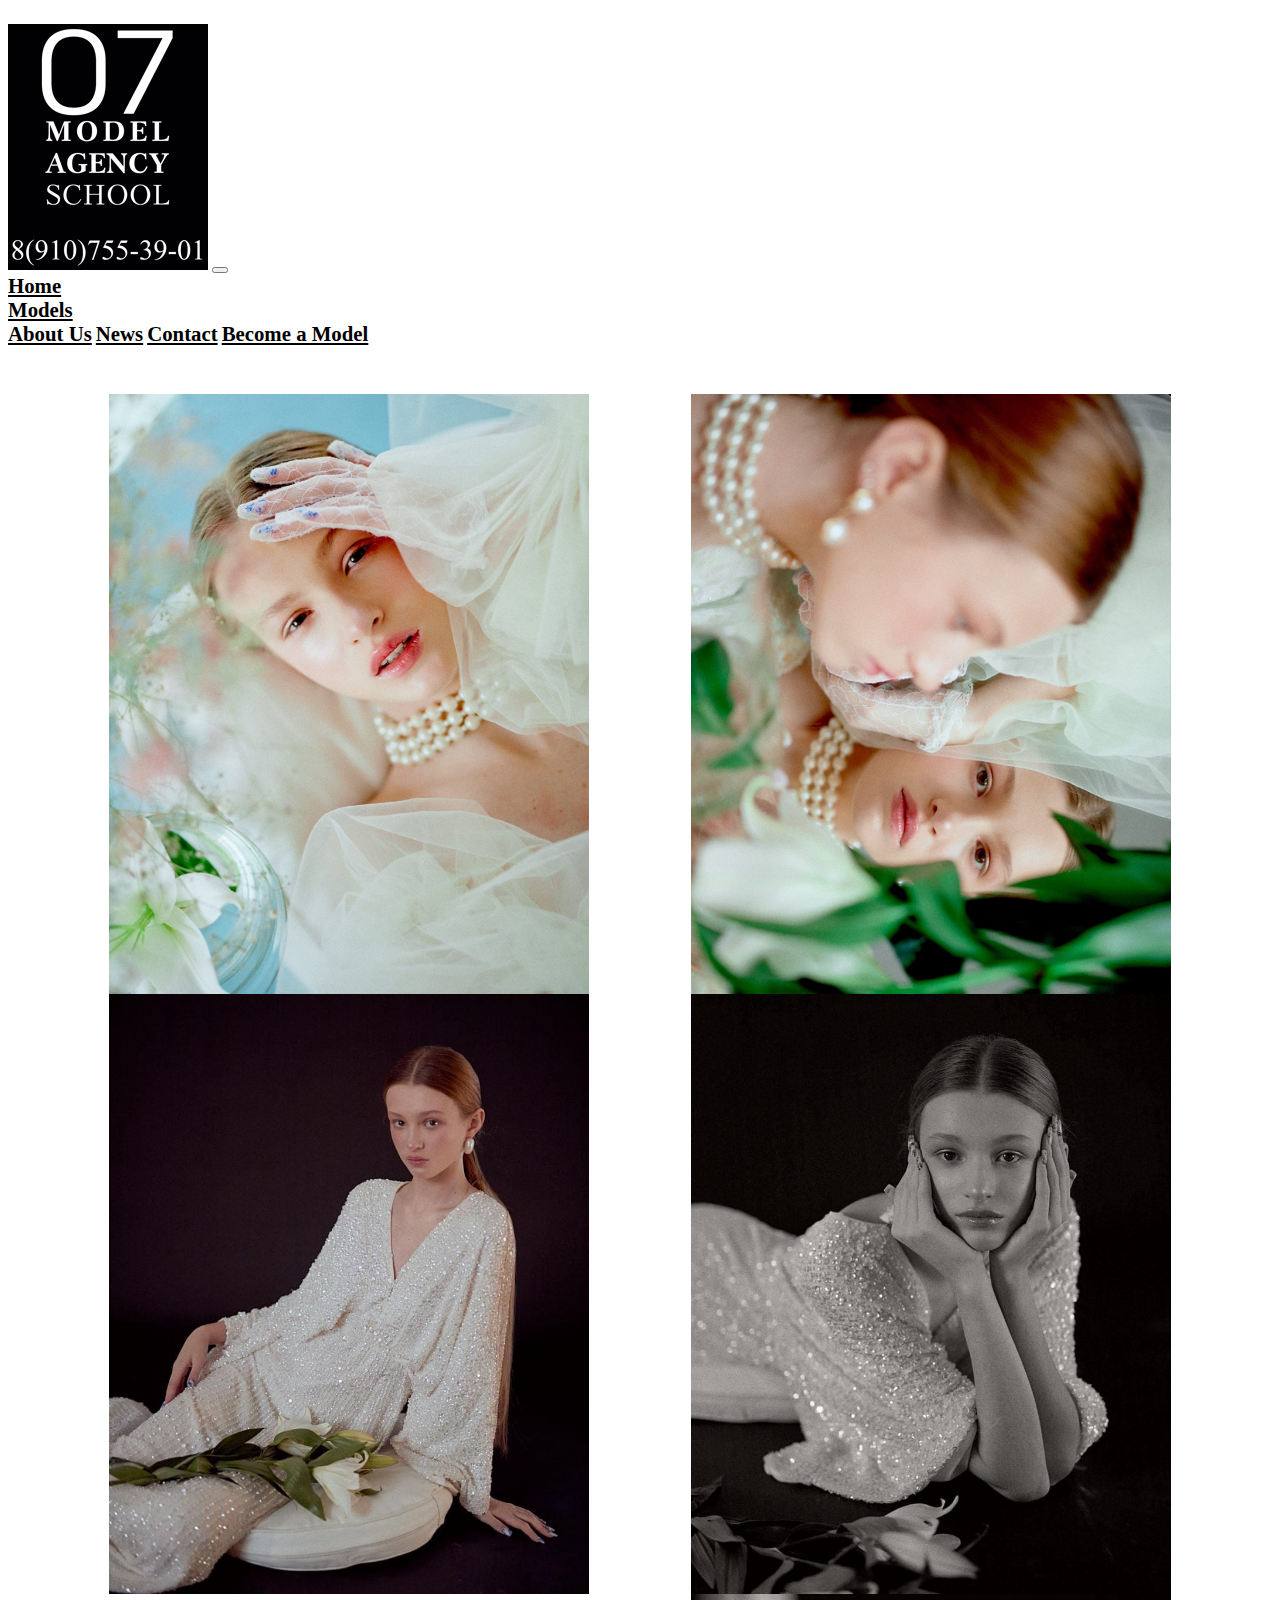
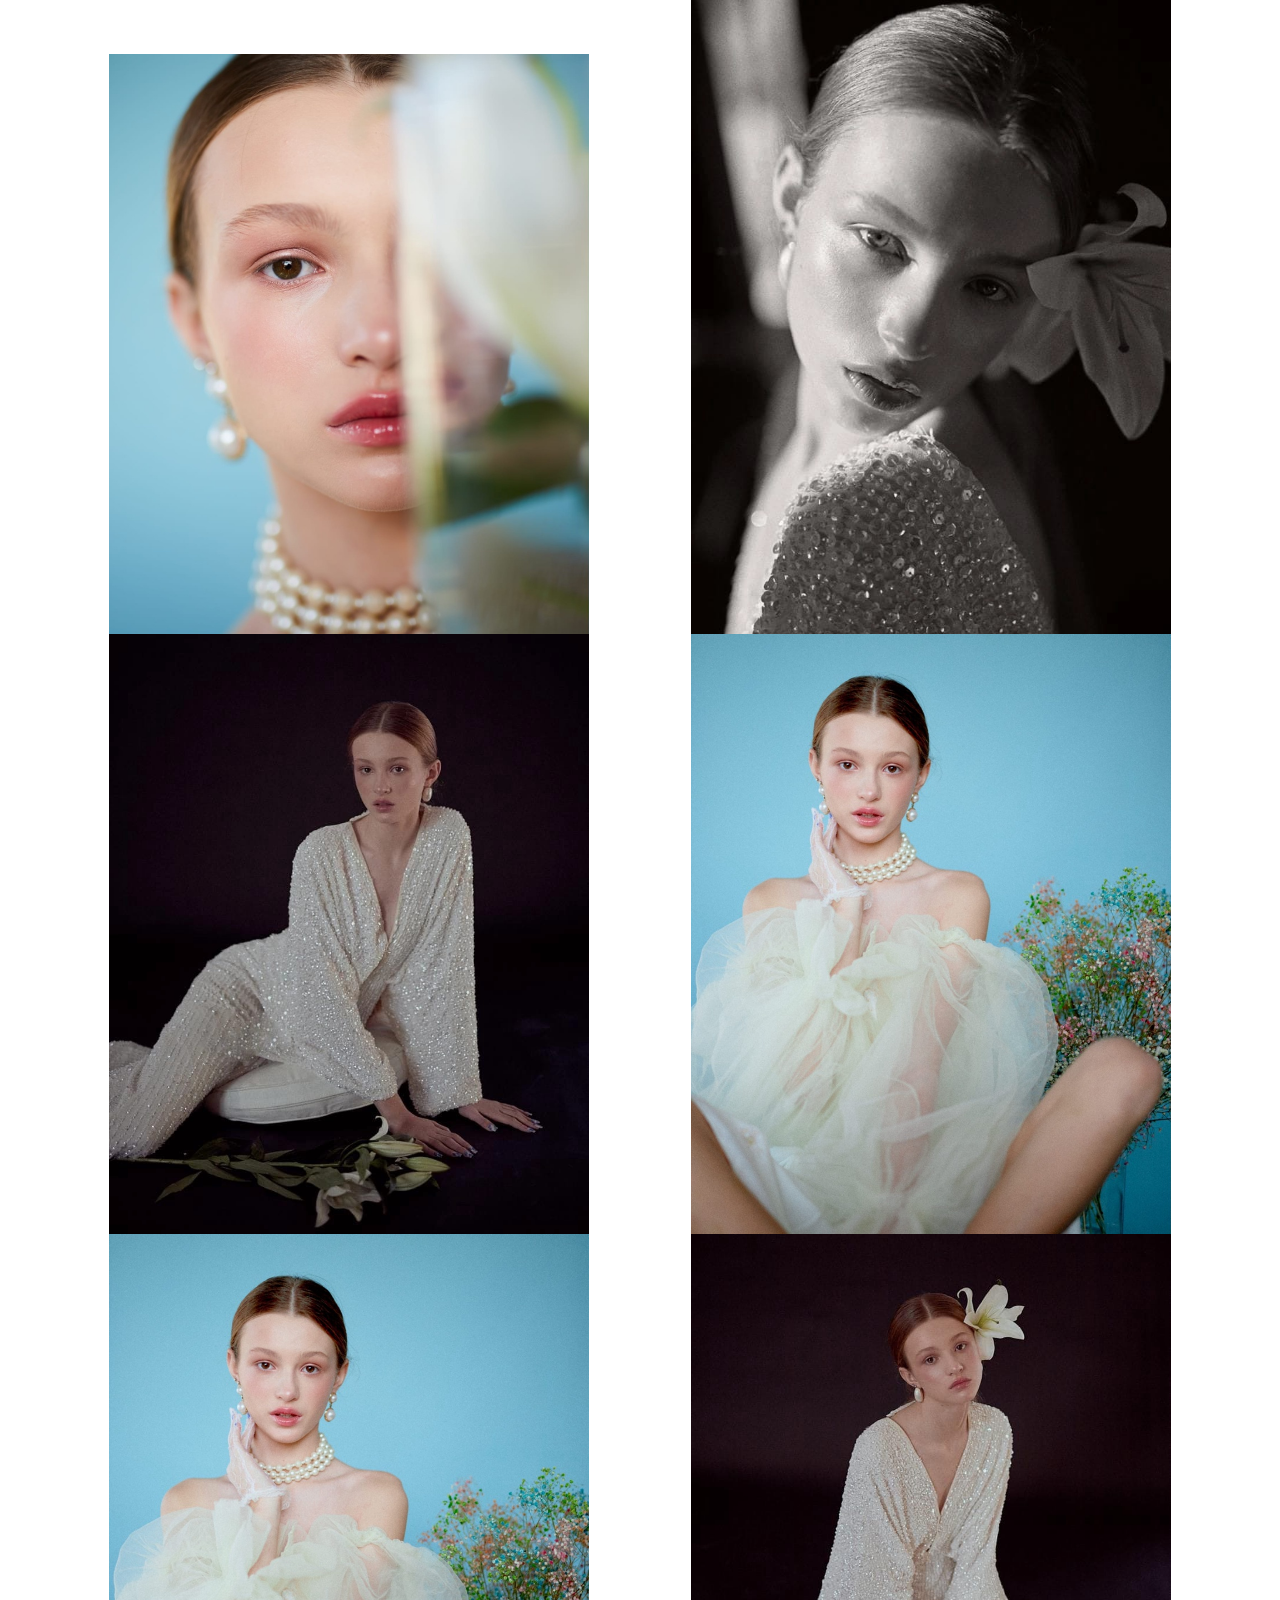
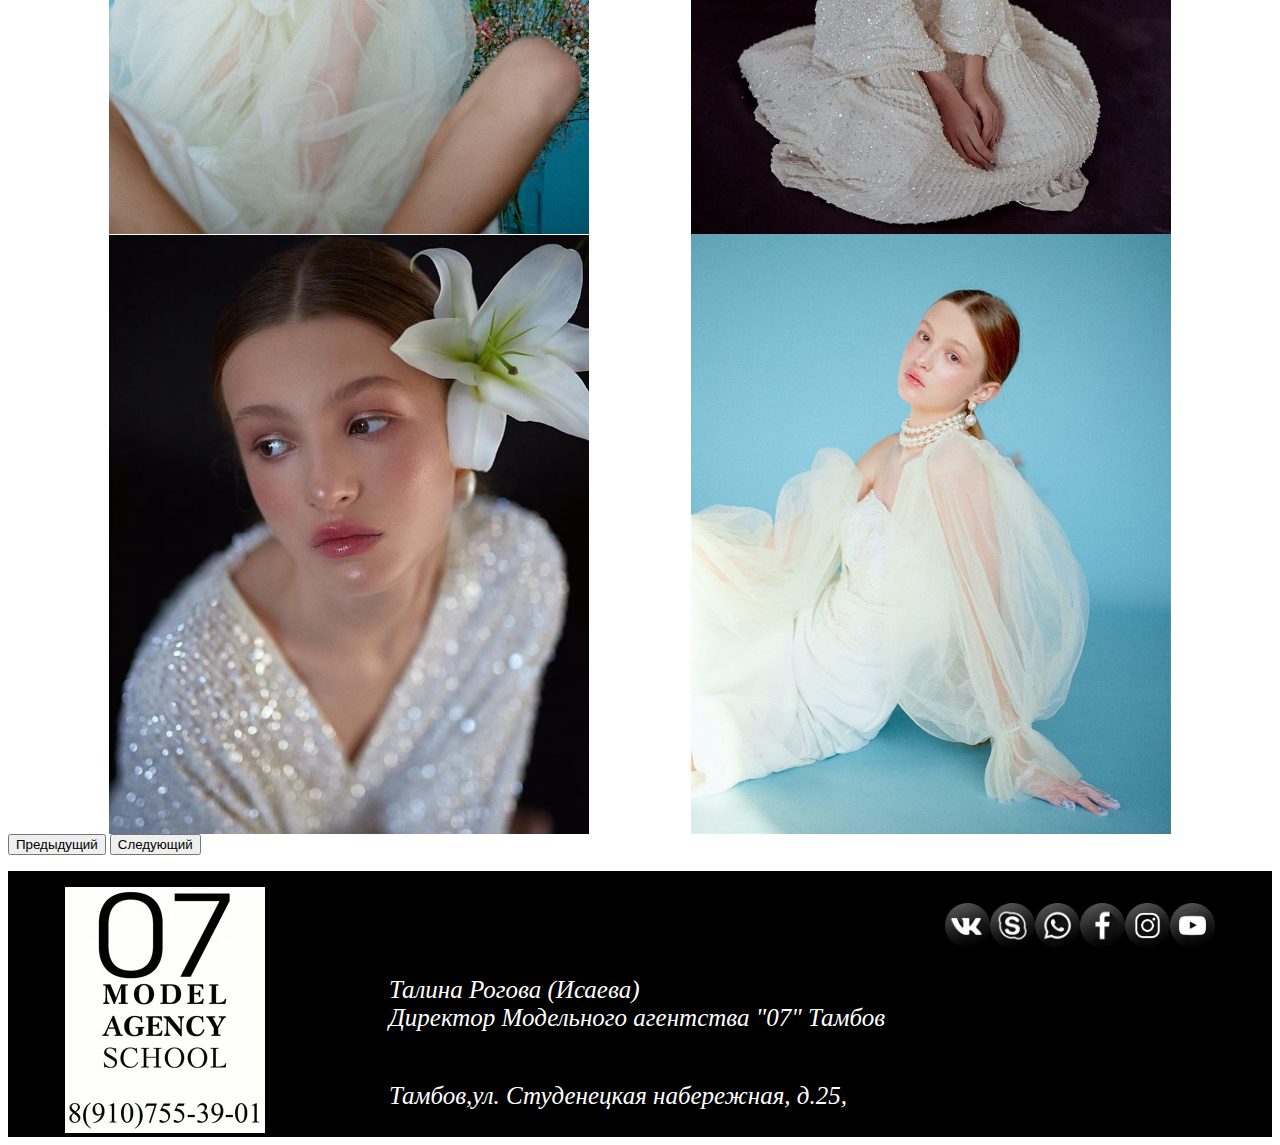
==== commit b82a6b11: "logo" ====
--- a/index.html
+++ b/index.html
@@ -111,13 +111,8 @@
 
     <div class="futeroz row">
       <div class="widwnes"><a class="widwes" href="https://vk.com/club42225502" target="_blank">
-        <div class="logotipo">
-          <div class="cif">07</div>
-          <div class="teht">MODEL</div>
-          <div class="teht">AGENCY</div>
-          <div class="teht">SCHOOL</div>
-          <div class="nomer">8(910)755-39-01</div>
-        </div></a>
+        <img class="logos" src="./images/Logo_negate.jpg">
+  </a>
 
         <div class="bodhi">
           <p> Тамбов,ул. Студенецкая набережная, д.25,</p>
--- a/main.css
+++ b/main.css
@@ -124,9 +124,11 @@
     justify-content: space-evenly;
     align-items: flex-start;
     margin-left: 4rem;
+    color: white;
 }
 .futeroz{
     background-color: black;
+    margin-top: 1rem;
 }
 .logotipo{
     background-color: white;
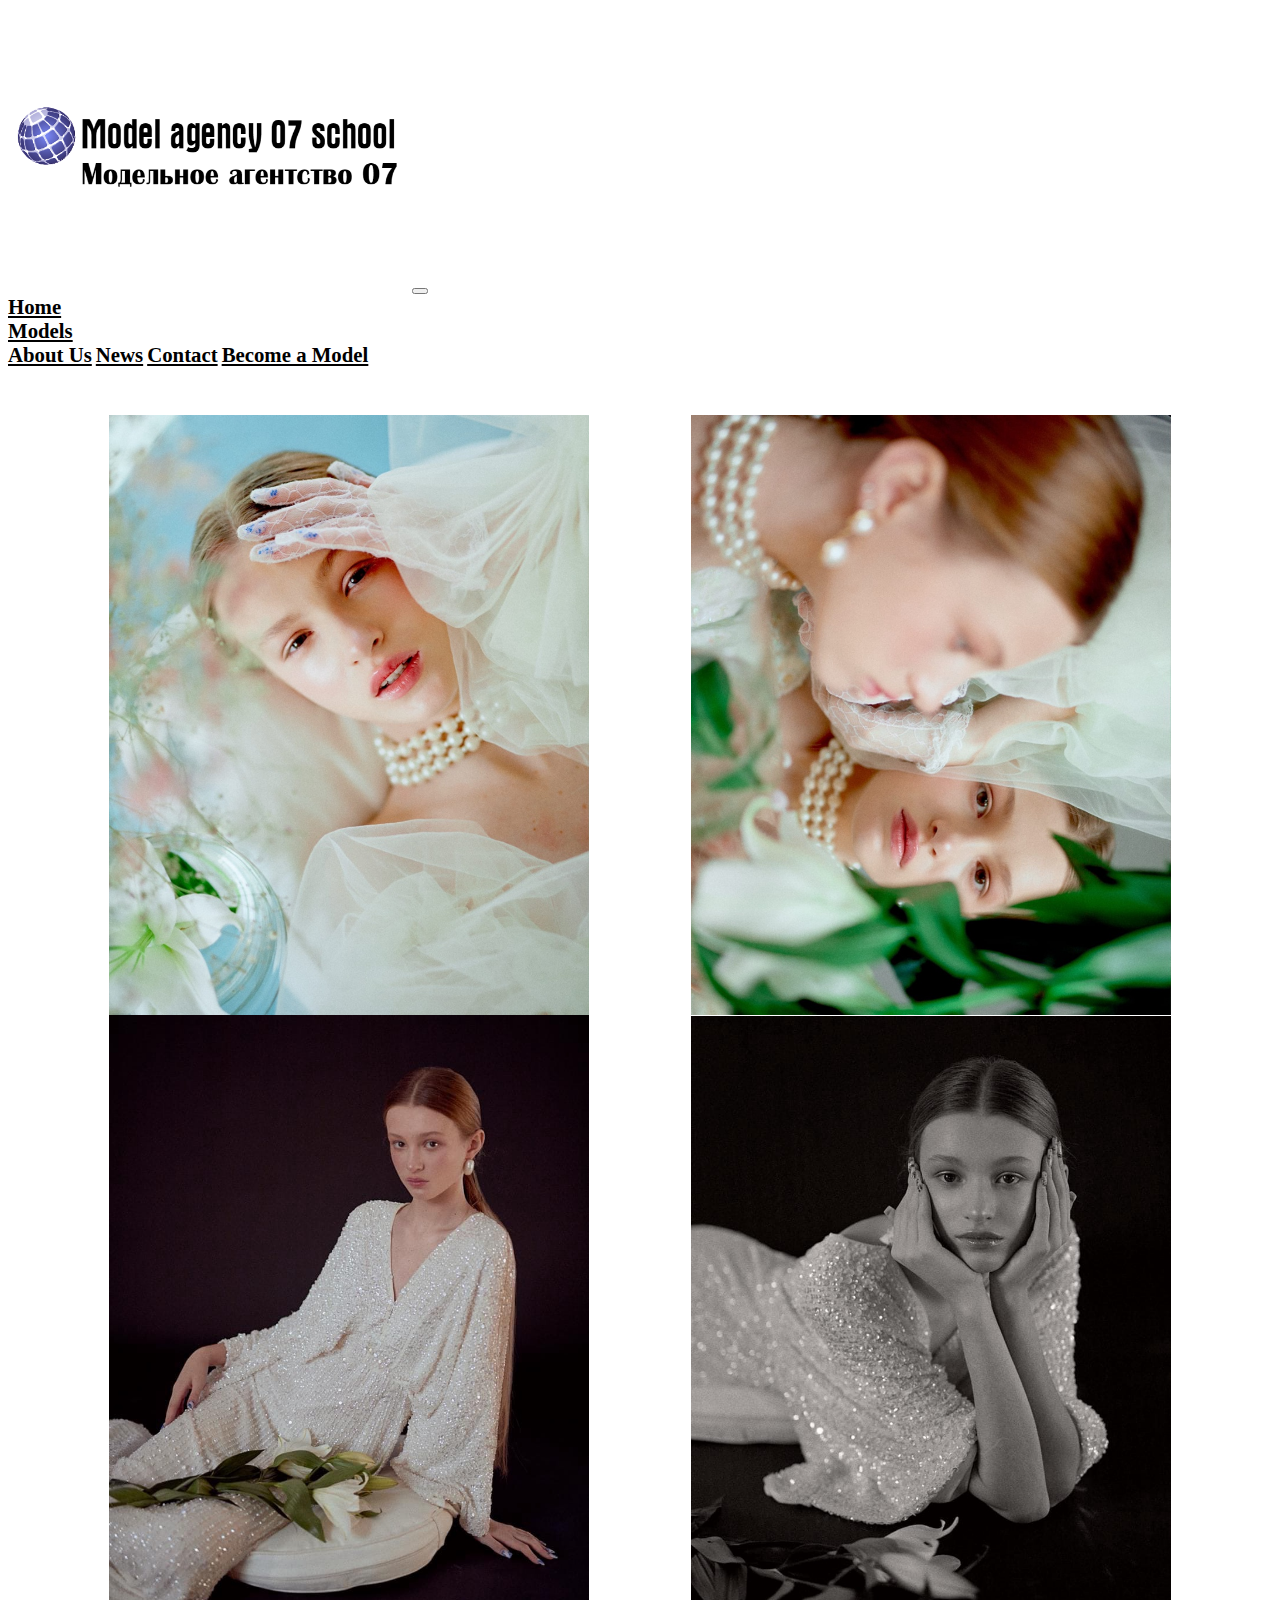
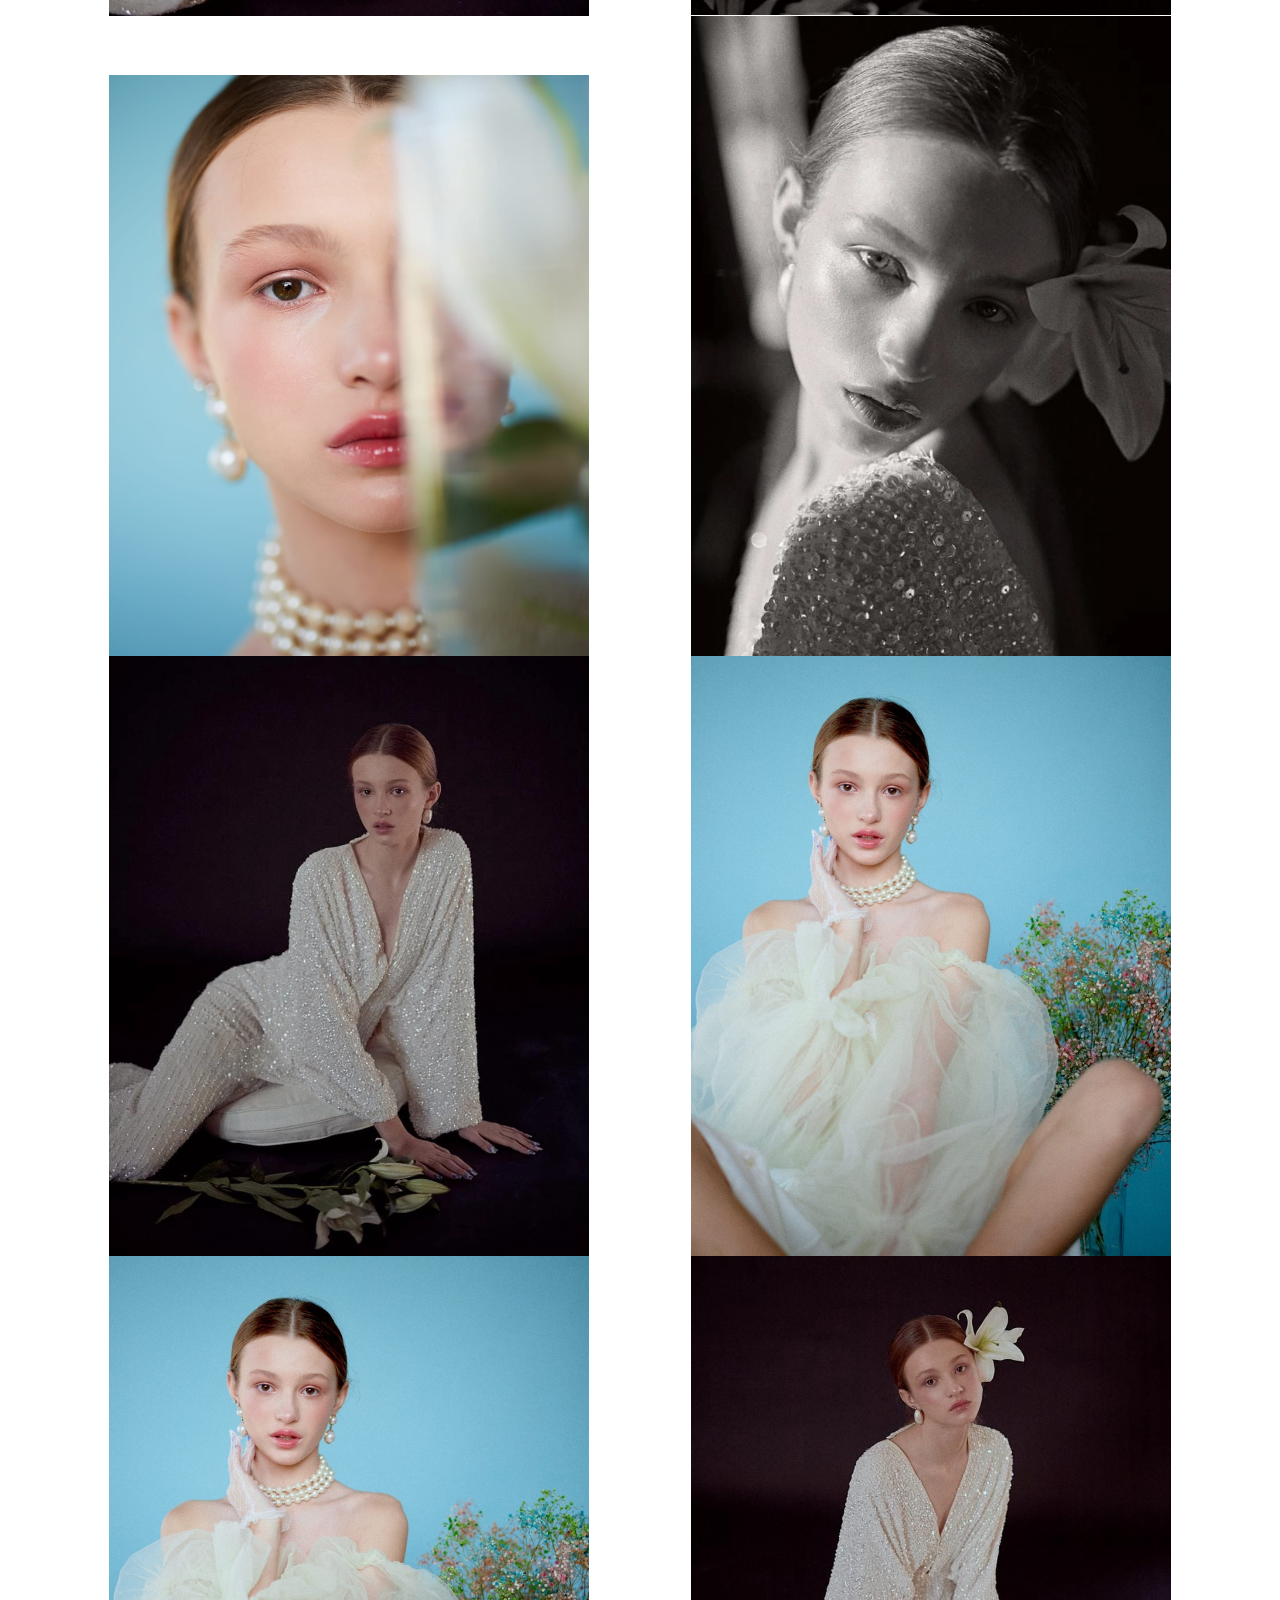
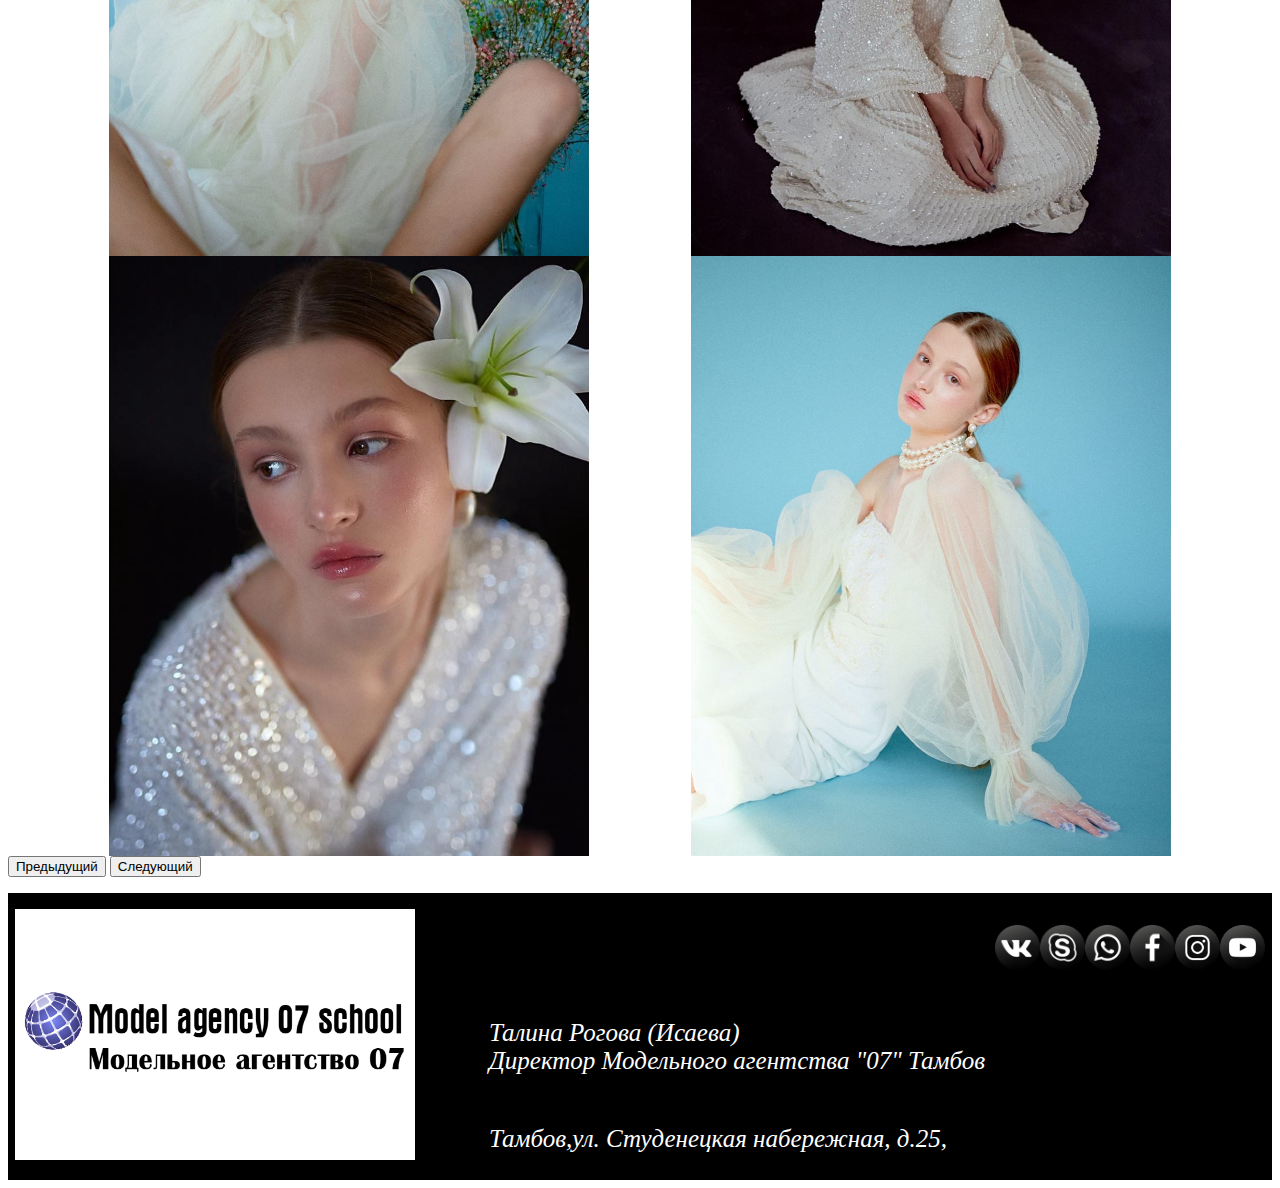
==== commit d3a99a96: "adw" ====
--- a/index.html
+++ b/index.html
@@ -16,7 +16,7 @@
     <div class="batony">
       <nav class="navbar navbar-expand-lg navbar-light">
         <div class="container-fluid">
-          <a class="navbar-brand" href="./index.html" target="_blank"><img class="logos" src="./images/Logo.jpg"></a>
+          <a class="navbar-brand" href="./index.html" target="_blank"><img class="logos" src="./images/logo.png"></a>
           <button class="navbar-toggler" type="button" data-bs-toggle="collapse"
             data-bs-target="#navbarSupportedContent" aria-controls="navbarSupportedContent" aria-expanded="false"
             aria-label="Toggle navigation">
@@ -111,7 +111,7 @@
 
     <div class="futeroz row">
       <div class="widwnes"><a class="widwes" href="https://vk.com/club42225502" target="_blank">
-        <img class="logos" src="./images/Logo_negate.jpg">
+        <img class="logos" src="./images/logo.png">
   </a>
 
         <div class="bodhi">
--- a/main.css
+++ b/main.css
@@ -56,7 +56,7 @@
 
 .toglmod-activ {
     pointer-events: all;
-    display: flex;
+    display: none;
     flex-direction: column;
     flex-wrap: wrap;
     align-content: space-around;
@@ -109,6 +109,8 @@
 
 .logos {
     margin-top: 1rem;
+    margin-bottom: 1rem;
+    max-width: 25rem;
 }
 .bodhi {
     font-size: 25px;
@@ -129,30 +131,9 @@
 .futeroz{
     background-color: black;
     margin-top: 1rem;
-}
-.logotipo{
-    background-color: white;
-}
-.widwes{
-    text-decoration: none;
-    color: black;
-}
-.cif{
-    font-size: 7rem;
-    text-align: center;
-    height: 9rem;
-    
-    display: flex;
-  
-    flex-direction: column-reverse;
-}
-.teht{
-    font-size: 2.1rem;
-    text-align: center;
-}
-.nomer{
-    font-size: 1.5rem;
-}
+   
+}
+
 /* ------------------------TITLE MODEL GIRL---------------------*/
 .titlebasamodeli1 {
     font-size: 1.4rem;
@@ -238,6 +219,7 @@
     justify-content: space-evenly;
     align-items: flex-start;
     margin-top: 4rem;
+    margin-bottom: 3rem;
 }
 
 .mod1 {
@@ -298,7 +280,7 @@
 .obertkasocialok {
     margin-top: 3rem;
 }
-
+/*---------------------------NEWS-------------------------------*/
 .vknews {
     display: flex;
     justify-content: flex-end;
@@ -306,6 +288,20 @@
 }
 .vknevsblok2{
     margin-top: 3rem;
-    flex: 50%;
+
     font-size: xxx-large;
 }
+
+.btn.btn{
+    width: 100%;
+}
+@media screen and (min-width:992px) {
+    .toglmod-activ{
+        display: flex;
+    }
+    
+
+    .btn.btn{
+        width: auto;
+    }
+}